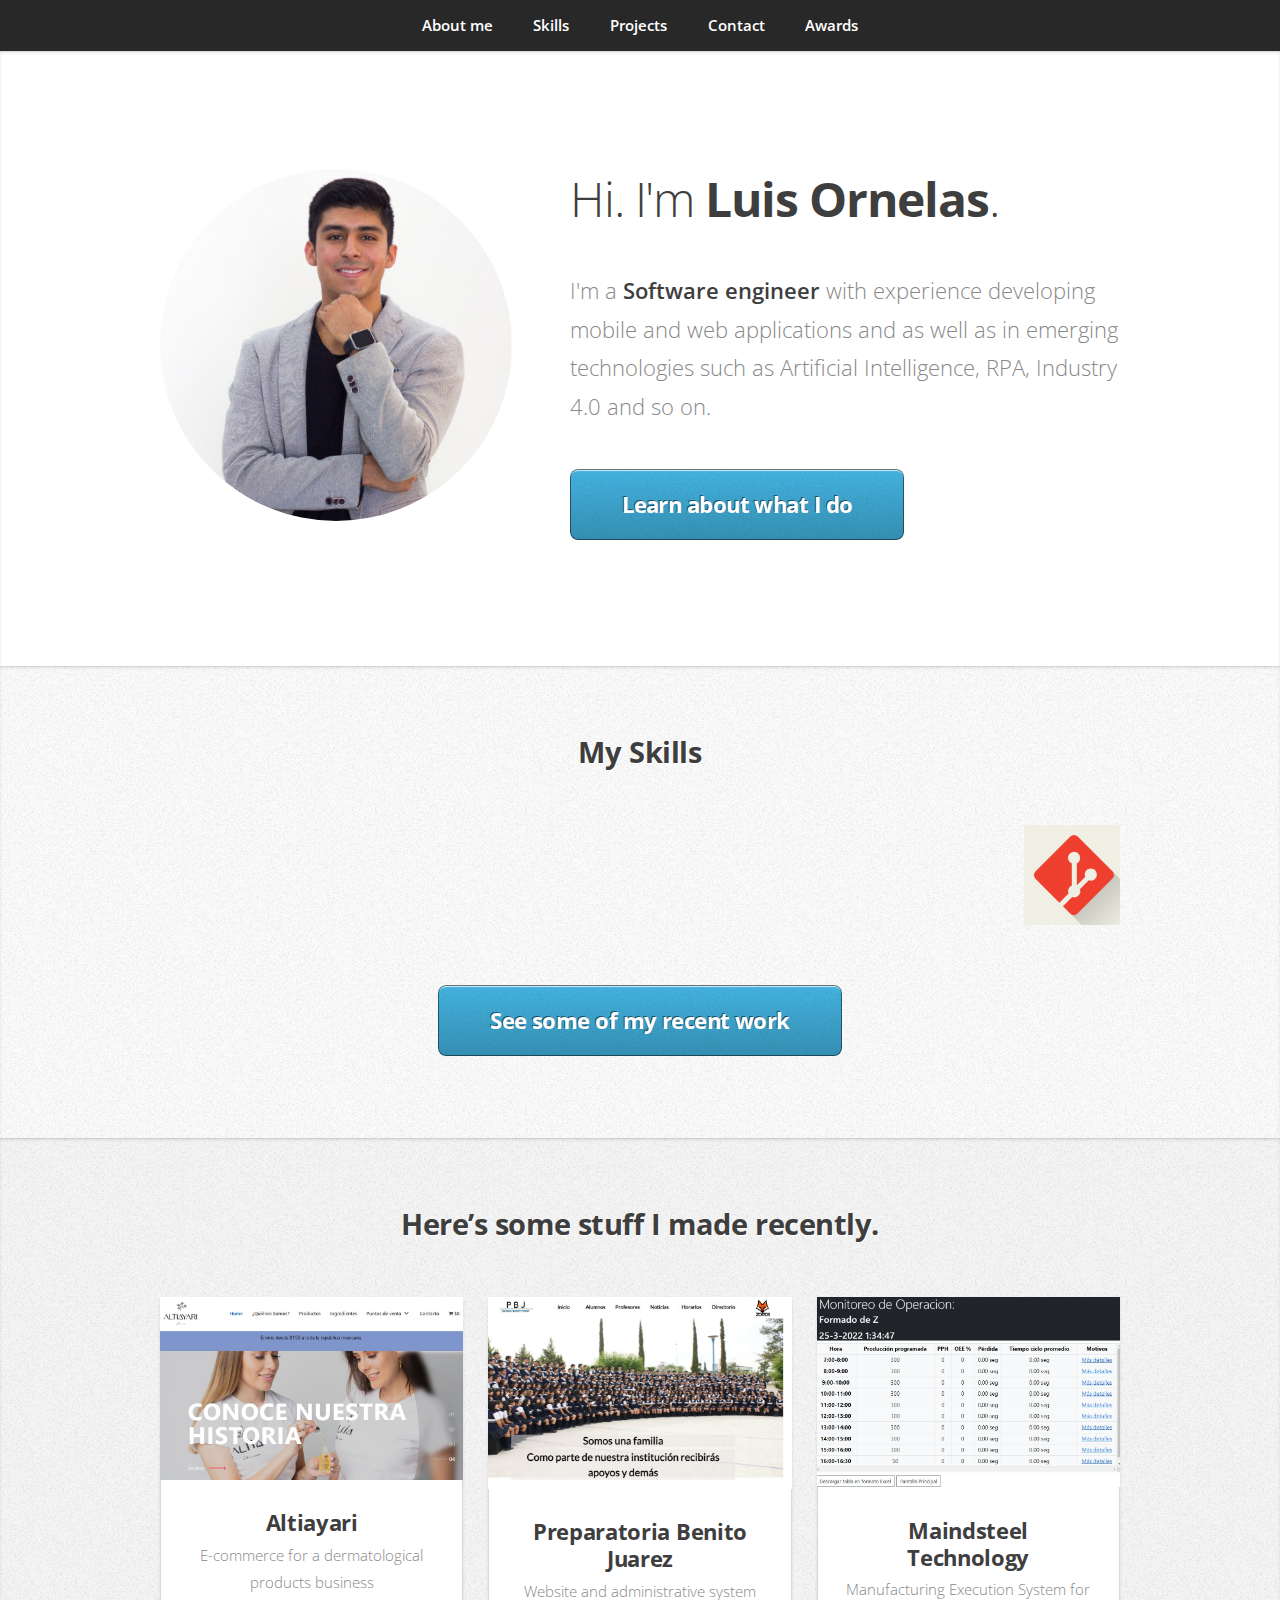
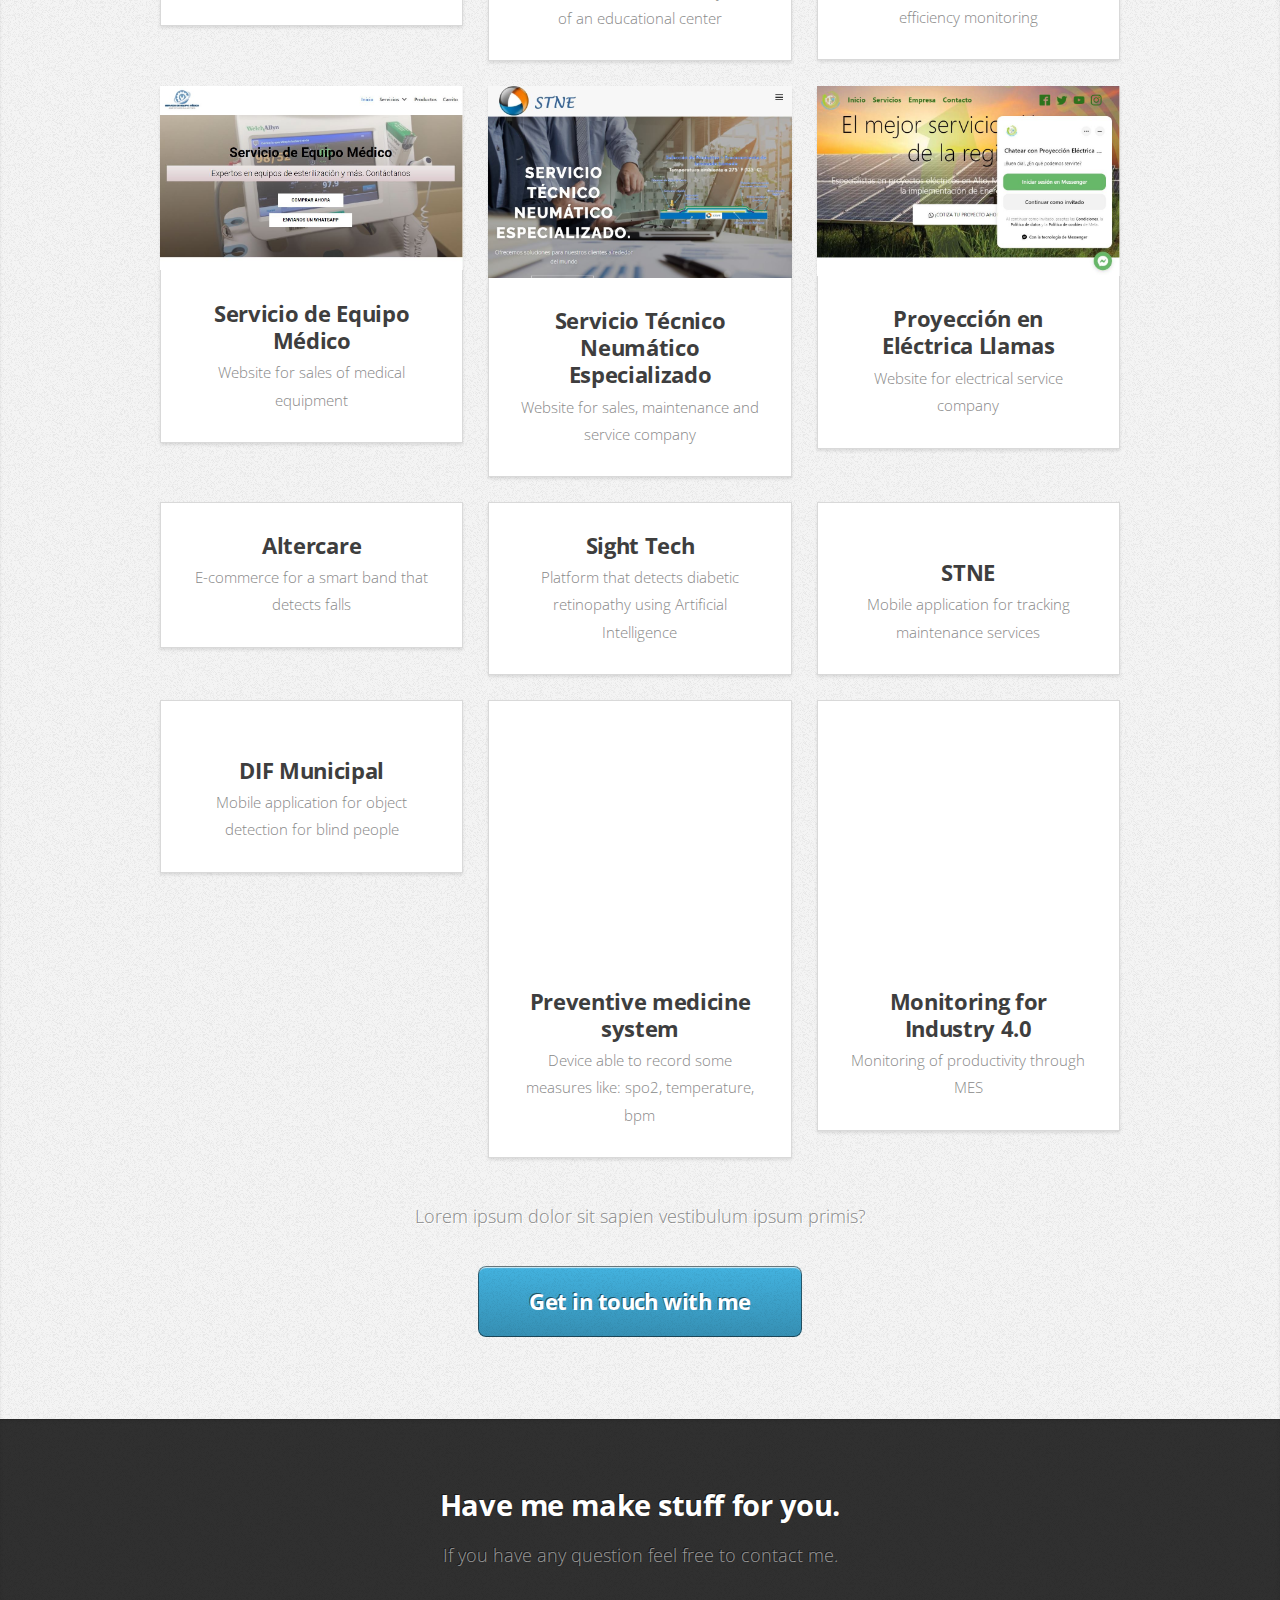
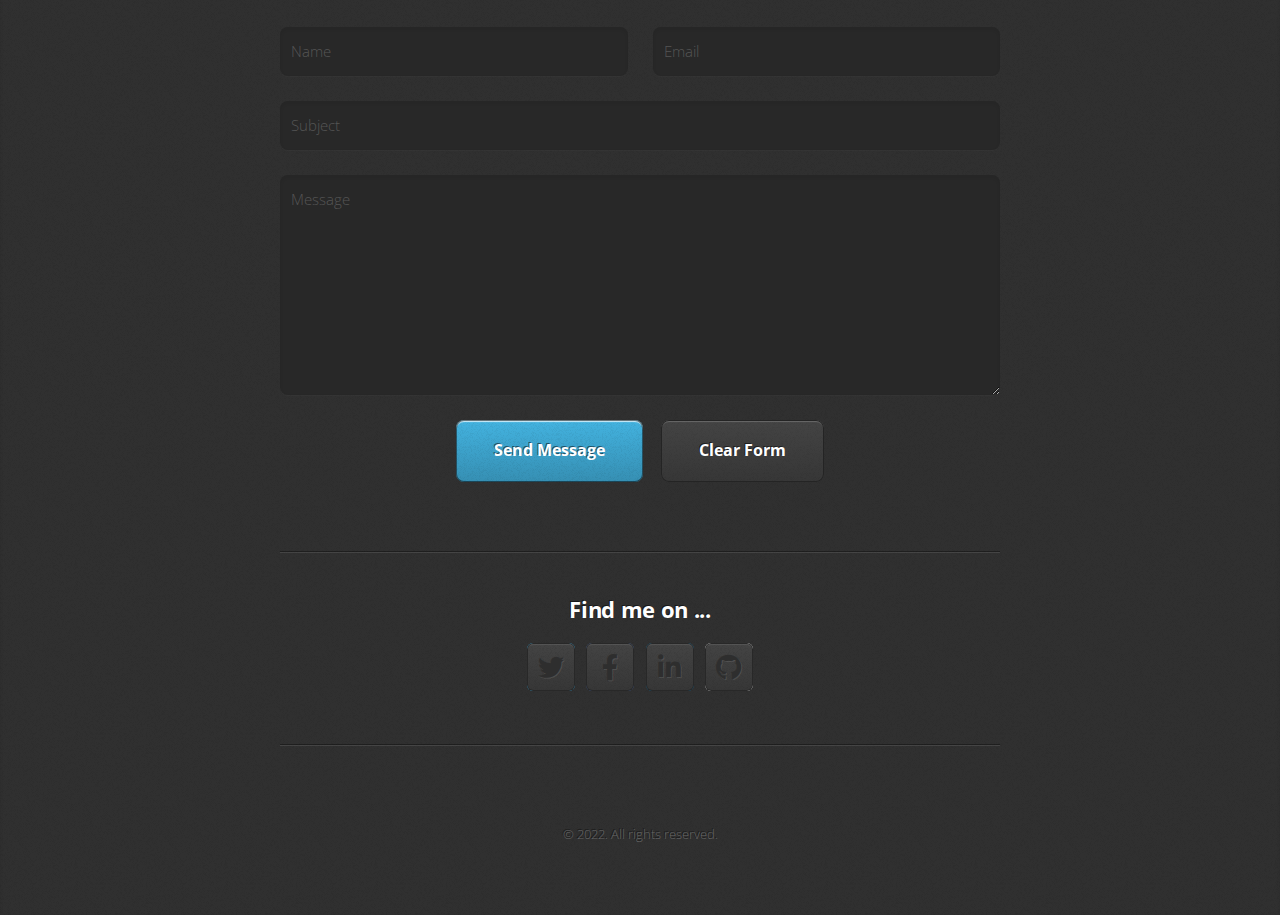
==== index.html @ 75ff056e "Initial commit" ====
<!DOCTYPE HTML>
<!--
	Miniport by HTML5 UP
	html5up.net | @ajlkn
	Free for personal and commercial use under the CCA 3.0 license (html5up.net/license)
-->
<html>
	<head>
		<title>Luis Francisco Ornelas Dev</title>
		<meta charset="utf-8" />
		<meta name="viewport" content="width=device-width, initial-scale=1, user-scalable=no" />
		<link rel="stylesheet" href="assets/css/main.css" />
	</head>
	<body class="is-preload">

		<!-- Nav -->
			<nav id="nav">
				<ul class="container">
					<li><a href="#top">About me</a></li>
					<li><a href="#work">Skills</a></li>
					<li><a href="#portfolio">Projects</a></li>
					<li><a href="#contact">Contact</a></li>
					<li><a href="#logros">Awards</a></li>
				</ul>
			</nav>

		<!-- Home -->
			<article id="top" class="wrapper style1">
				<div class="container">
					<div class="row">
						<div class="col-4 col-5-large col-12-medium">
							<span class="image fit"><img src="images/pic00.jpg" alt="" /></span>
						</div>
						<div class="col-8 col-7-large col-12-medium">
							<header>
								<h1>Hi. I'm <strong>Luis Ornelas</strong>.</h1>
							</header>
							<p>I'm a <strong>Software engineer</strong> with experience developing mobile and web applications and as well as in emerging technologies such as Artificial Intelligence, RPA, Industry 4.0 and so on. </p>
							<a href="#work" class="button large scrolly">Learn about what I do</a>
						</div>
					</div>
				</div>
			</article>

		<!-- Work -->
			<article id="work" class="wrapper style2">
				<div class="container">
					<header>
						<h2>My Skills</h2>
					</header>
					<div class="row aln-center">
						<div class="container-fluid bg-white">
        <marquee  scrolldelay="0" scrollamount="10" direction="left" loop="infinite" onmouseout="this.start()" 
        onmouseover="this.stop()" >
          <a href="#" target="_blank"><img title="" alt="Titulo de la entrada" src="images/git.svg" 
          height ="100px"/></a>
          <a href="#" target="_blank"><img title="" alt=""  src="images/bootstrap.svg" height ="100px"/></a>
          <a href="#" target="_blank"><img title="" alt=""  src="images/css.svg" height ="100px" /></a>  
          <a href="#" target="_blank"><img title="" alt=""  src="images/html.svg" height ="100px" /></a>
          <a href="#" target="_blank"><img title="" alt=""  src="images/jquery.svg" height ="100px" /></a>
          <a href="#" target="_blank"><img title="" alt=""  src="images/js.svg" height ="100px"  /></a>    
          <a href="#" target="_blank"><img title="" alt=""  src="images/node.svg" height ="100px"/></a>    
          <a href="#" target="_blank"><img title="" alt=""  src="images/npm.svg" height ="100px" /></a>  
          <a href="#" target="_blank"><img title="" alt=""  src="images/python-5.svg" height ="100px"  /></a>    
          <a href="#" target="_blank"><img title="" alt=""  src="images/mysql-6.svg" height ="50px" /></a>    
          <a href="#" target="_blank"><img title="" alt=""  src="images/c--4.svg" height ="50px"  /></a> 
          <a href="#" target="_blank"><img title="" alt=""  src="images/c.svg" height ="50px" /></a>   
          <a href="#" target="_blank"><img title="" alt=""  src="images/uipath-3.svg" height ="50px"  /></a> 
          <a href="#" target="_blank"><img title="" alt=""  src="images/flutter.svg" height ="50px"  /></a> 
        </marquee>
      </div>
						<!-- <div class="col-4 col-6-medium col-12-small">
							<section class="box style1">
								<img src="images/node.svg" />
								<h3>Consequat lorem</h3>
								<p>Ornare nulla proin odio consequat sapien vestibulum ipsum primis sed amet consequat lorem dolore.</p>
							</section>
						</div>
						<div class="col-4 col-6-medium col-12-small">
							<section class="box style1">
								<span class="icon solid featured fa-camera-retro"></span>
								<h3>Lorem dolor tempus</h3>
								<p>Ornare nulla proin odio consequat sapien vestibulum ipsum primis sed amet consequat lorem dolore.</p>
							</section>
						</div>
						<div class="col-4 col-6-medium col-12-small">
							<section class="box style1">
								<span class="icon featured fa-thumbs-up"></span>
								<h3>Feugiat posuere</h3>
								<p>Ornare nulla proin odio consequat sapien vestibulum ipsum primis sed amet consequat lorem dolore.</p>
							</section>
						</div> -->
					</div>
					<footer>
						<a href="#portfolio" class="button large scrolly">See some of my recent work</a>
					</footer>
				</div>
			</article>

		<!-- Portfolio -->
			<article id="portfolio" class="wrapper style3">
				<div class="container">
					<header>
						<h2>Here’s some stuff I made recently.</h2>
					</header>
					<div class="row">
						<div class="col-4 col-6-medium col-12-small">
							<article class="box style2">
								<a href="#" class="image featured"><img src="images/pic01.jpg" alt="" /></a>
								<h3><a href="https://altiayariskincare.com/">Altiayari</a></h3>
								<p>E-commerce for a dermatological products business </p>
							</article>
						</div>
						<div class="col-4 col-6-medium col-12-small">
							<article class="box style2">
								<a href="#" class="image featured"><img src="images/pic02.jpg" alt="" /></a>
								<h3><a href="https://benitojuarezags.edu.mx/">Preparatoria Benito Juarez</a></h3>
								<p>Website and administrative system of an educational center</p>
							</article>
						</div>
						<div class="col-4 col-6-medium col-12-small">
							<article class="box style2">
								<a href="#" class="image featured"><img src="images/pic03.jpg" alt="" /></a>
								<h3><a href="https://maindsteel.tech/">Maindsteel Technology</a></h3>
								<p>Manufacturing Execution System for efficiency monitoring</p>
							</article>
						</div>
						<div class="col-4 col-6-medium col-12-small">
							<article class="box style2">
								<a href="#" class="image featured"><img src="images/pic04.jpg" alt="" /></a>
								<h3><a href="https://serviciodeeequipomedico.com.mx/">Servicio de Equipo Médico</a></h3>
								<p>Website for sales of medical equipment</p>
							</article>
						</div>
						<div class="col-4 col-6-medium col-12-small">
							<article class="box style2">
								<a href="#" class="image featured"><img src="images/pic05.jpg" alt="" /></a>
								<h3><a href="https://peliculaparalaminacionenvacio.com.mx/">Servicio Técnico Neumático Especializado</a></h3>
								<p>Website for sales, maintenance and service company</p>
							</article>
						</div>
						<div class="col-4 col-6-medium col-12-small">
							<article class="box style2">
								<a href="#" class="image featured"><img src="images/pic06.jpg" alt="" /></a>
								<h3><a href="https://luisornelas-dev.github.io/electricallamas/">Proyección en Eléctrica Llamas</a></h3>
								<p>Website for electrical service company</p>
							</article>
						</div>
						<div class="col-4 col-6-medium col-12-small">
							<article class="box style2">
								<a href="#" class="image featured"><img src="images/pic07.jpg" alt="" /></a>
								<h3><a href="https://altercare.com.mx//">Altercare</a></h3>
								<p>E-commerce for a smart band that detects falls</p>
							</article>
						</div>
						<div class="col-4 col-6-medium col-12-small">
							<article class="box style2">
								<a href="#" class="image featured"><img src="images/pic08.jpg" alt="" /></a>
								<h3><a href="#">Sight Tech</a></h3>
								<p>Platform that detects diabetic retinopathy using Artificial Intelligence</p>
							</article>
						</div>
						<div class="col-4 col-6-medium col-12-small">
							<article class="box style2">
								<img src="images/pic09.jpg" alt="" /></a>
								<h3><a href="#">STNE</a></h3>
								<p>Mobile application for tracking maintenance services </p>
							</article>
						</div>
						<div class="col-4 col-6-medium col-12-small">
							<article class="box style2">
								<img src="images/pic10.jpg" alt="" /></a>
								<h3><a href="#">DIF Municipal</a></h3>
								<p>Mobile application for object detection for blind people </p>
							</article>
						</div>
						<div class="col-4 col-6-medium col-12-small">
							<article class="box style2">
								<video src="images/KioskoMedico.mp4" autoplay muted loop width="250" height="250"></video>
								<h3><a href="#">Preventive medicine system</a></h3>
								<p>Device able to record some measures like: spo2, temperature, bpm </p>
							</article>
						</div>
						<div class="col-4 col-6-medium col-12-small">
							<article class="box style2">
								<video src="images/mes.mp4" autoplay muted loop width="250" height="250"></video>
								<h3><a href="#">Monitoring for Industry 4.0</a></h3>
								<p>Monitoring of productivity through MES</p>
							</article>
						</div>
					</div>
					<footer>
						<p>Lorem ipsum dolor sit sapien vestibulum ipsum primis?</p>
						<a href="#contact" class="button large scrolly">Get in touch with me</a>
					</footer>
				</div>
			</article>

		<!-- Contact -->
			<article id="contact" class="wrapper style4">
				<div class="container medium">
					<header>
						<h2>Have me make stuff for you.</h2>
						<p>If you have any question feel free to contact me.</p>
					</header>
					<div class="row">
						<div class="col-12">
							<form method="post" action="#">
								<div class="row">
									<div class="col-6 col-12-small">
										<input type="text" name="name" id="name" placeholder="Name" />
									</div>
									<div class="col-6 col-12-small">
										<input type="text" name="email" id="email" placeholder="Email" />
									</div>
									<div class="col-12">
										<input type="text" name="subject" id="subject" placeholder="Subject" />
									</div>
									<div class="col-12">
										<textarea name="message" id="message" placeholder="Message"></textarea>
									</div>
									<div class="col-12">
										<ul class="actions">
											<li><input type="submit" value="Send Message" /></li>
											<li><input type="reset" value="Clear Form" class="alt" /></li>
										</ul>
									</div>
								</div>
							</form>
						</div>
						<div class="col-12">
							<hr />
							<h3>Find me on ...</h3>
							<ul class="social">
								<li><a href="https://twitter.com/franciscornelas" class="icon brands fa-twitter"><span class="label">Twitter</span></a></li>
								<li><a href="https://www.facebook.com/luisfrancisco.ornelasrios" class="icon brands fa-facebook-f"><span class="label">Facebook</span></a></li>
								<li><a href="https://www.linkedin.com/in/luisfrancisco-ornelasrios/" class="icon brands fa-linkedin-in"><span class="label">LinkedIn</span></a></li>
								<li><a href="https://github.com/LuisOrnelas-dev" class="icon brands fa-github"><span class="label">Github</span></a></li>
								<!--
								<li><a href="#" class="icon solid fa-rss"><span>RSS</span></a></li>
								<li><a href="#" class="icon brands fa-instagram"><span>Instagram</span></a></li>
								<li><a href="#" class="icon brands fa-foursquare"><span>Foursquare</span></a></li>
								<li><a href="#" class="icon brands fa-skype"><span>Skype</span></a></li>
								<li><a href="#" class="icon brands fa-soundcloud"><span>Soundcloud</span></a></li>
								<li><a href="#" class="icon brands fa-youtube"><span>YouTube</span></a></li>
								<li><a href="#" class="icon brands fa-blogger"><span>Blogger</span></a></li>
								<li><a href="#" class="icon brands fa-flickr"><span>Flickr</span></a></li>
								<li><a href="#" class="icon brands fa-vimeo"><span>Vimeo</span></a></li>
								-->
							</ul>
							<hr />
						</div>
					</div>
					<footer>
						<ul id="copyright">
							<li>&copy; 2022. All rights reserved.</li><!-- <li>Design: <a href="http://html5up.net">HTML5 UP</a></li> -->
						</ul>
					</footer>
				</div>
			</article>

		<!-- Scripts -->
			<script src="assets/js/jquery.min.js"></script>
			<script src="assets/js/jquery.scrolly.min.js"></script>
			<script src="assets/js/browser.min.js"></script>
			<script src="assets/js/breakpoints.min.js"></script>
			<script src="assets/js/util.js"></script>
			<script src="assets/js/main.js"></script>

	</body>
</html>
---- assets/css/main.css ----
@import url("https://fonts.googleapis.com/css?family=Open+Sans:300,300italic,600,600italic,700");
@import url("fontawesome-all.min.css");

/*
	Miniport by HTML5 UP
	html5up.net | @ajlkn
	Free for personal and commercial use under the CCA 3.0 license (html5up.net/license)
*/

html, body, div, span, applet, object,
iframe, h1, h2, h3, h4, h5, h6, p, blockquote,
pre, a, abbr, acronym, address, big, cite,
code, del, dfn, em, img, ins, kbd, q, s, samp,
small, strike, strong, sub, sup, tt, var, b,
u, i, center, dl, dt, dd, ol, ul, li, fieldset,
form, label, legend, table, caption, tbody,
tfoot, thead, tr, th, td, article, aside,
canvas, details, embed, figure, figcaption,
footer, header, hgroup, menu, nav, output, ruby,
section, summary, time, mark, audio, video {
	margin: 0;
	padding: 0;
	border: 0;
	font-size: 100%;
	font: inherit;
	vertical-align: baseline;}

article, aside, details, figcaption, figure,
footer, header, hgroup, menu, nav, section {
	display: block;}

body {
	line-height: 1;
}

ol, ul {
	list-style: none;
}

blockquote, q {
	quotes: none;
}

	blockquote:before, blockquote:after, q:before, q:after {
		content: '';
		content: none;
	}

table {
	border-collapse: collapse;
	border-spacing: 0;
}

body {
	-webkit-text-size-adjust: none;
}

mark {
	background-color: transparent;
	color: inherit;
}

input::-moz-focus-inner {
	border: 0;
	padding: 0;
}

input, select, textarea {
	-moz-appearance: none;
	-webkit-appearance: none;
	-ms-appearance: none;
	appearance: none;
}

/* Basic */

	html {
		box-sizing: border-box;
	}

	*, *:before, *:after {
		box-sizing: inherit;
	}

	body {
		padding-top: 3.5em;
	}

		body.is-preload *, body.is-preload *:before, body.is-preload *:after {
			-moz-animation: none !important;
			-webkit-animation: none !important;
			-ms-animation: none !important;
			animation: none !important;
			-moz-transition: none !important;
			-webkit-transition: none !important;
			-ms-transition: none !important;
			transition: none !important;
		}

	body, input, textarea, select {
		font-family: 'Open Sans', sans-serif;
		line-height: 1.85em;
		color: #888;
		font-weight: 300;
		font-size: 13pt;
	}

	a {
		-moz-transition: color .2s ease-in-out;
		-webkit-transition: color .2s ease-in-out;
		-ms-transition: color .2s ease-in-out;
		transition: color .2s ease-in-out;
		color: #43B3E0;
		text-decoration: underline;
	}

		a:hover {
			color: #43bff0 !important;
		}

		a img {
			border: 0;
		}

	b, strong {
		font-weight: 600;
		color: #3e3e3e;
	}

	i, em {
		font-style: italic;
	}

	sub {
		position: relative;
		top: 0.5em;
		font-size: 0.8em;
	}

	sup {
		position: relative;
		top: -0.5em;
		font-size: 0.8em;
	}

	blockquote {
		border-left: solid 0.75em #eee;
		padding: 1em 0 1em 1.5em;
		font-style: italic;
	}

	h1, h2, h3, h4, h5, h6 {
		color: #3e3e3e;
		margin: 0 0 0.75em 0;
	}

	h1 a, h2 a, h3 a, h4 a, h5 a, h6 a {
		text-decoration: none;
		color: inherit;
	}

	h2, h3, h4, h5, h6 {
		font-weight: 700;
	}

	h1 {
		font-size: 3.25em;
		letter-spacing: -0.025em;
		font-weight: 300;
	}

		h1 strong {
			font-weight: 700;
		}

	h2 {
		font-size: 2em;
		letter-spacing: -0.015em;
	}

	h3 {
		font-size: 1.5em;
		letter-spacing: -0.015em;
	}

	em, i {
		font-style: italic;
	}

	br.clear {
		clear: both;
	}

	hr {
		border: 0;
		border-top: solid 1px #444;
		border-top-color: rgba(0, 0, 0, 0.35);
		box-shadow: 0px 1px 0px 0px rgba(255, 255, 255, 0.1);
		height: 1px;
		margin: 3em 0;
	}

	p, ul, ol, dl, table {
		margin-bottom: 2em;
	}

	header {
		margin: 0 0 3em 0;
	}

		header > p {
			font-size: 1.25em;
			margin: 0;
		}

	footer {
		margin: 3em 0 0 0;
	}

		footer > p {
			font-size: 1.25em;
		}

/* Container */

	.container {
		margin: 0 auto;
		max-width: calc(100% - 50px);
		width: 1200px;
	}

		.container.medium {
			width: 900px;
		}

		@media screen and (max-width: 1680px) {

			.container {
				width: 1200px;
			}

				.container.medium {
					width: 900px;
				}

		}

		@media screen and (max-width: 1280px) {

			.container {
				width: 960px;
			}

				.container.medium {
					width: 720px;
				}

		}

		@media screen and (max-width: 980px) {

			.container {
				width: 100%;
			}

				.container.medium {
					width: 75%;
				}

		}

		@media screen and (max-width: 736px) {

			.container {
				width: 100%;
				max-width: calc(100% - 30px);
			}

				.container.medium {
					width: 100%;
				}

		}

/* Row */

	.row {
		display: flex;
		flex-wrap: wrap;
		box-sizing: border-box;
		align-items: stretch;
	}

		.row > * {
			box-sizing: border-box;
		}

		.row.gtr-uniform > * > :last-child {
			margin-bottom: 0;
		}

		.row.aln-left {
			justify-content: flex-start;
		}

		.row.aln-center {
			justify-content: center;
		}

		.row.aln-right {
			justify-content: flex-end;
		}

		.row.aln-top {
			align-items: flex-start;
		}

		.row.aln-middle {
			align-items: center;
		}

		.row.aln-bottom {
			align-items: flex-end;
		}

		.row > .imp {
			order: -1;
		}

		.row > .col-1 {
			width: 8.33333%;
		}

		.row > .off-1 {
			margin-left: 8.33333%;
		}

		.row > .col-2 {
			width: 16.66667%;
		}

		.row > .off-2 {
			margin-left: 16.66667%;
		}

		.row > .col-3 {
			width: 25%;
		}

		.row > .off-3 {
			margin-left: 25%;
		}

		.row > .col-4 {
			width: 33.33333%;
		}

		.row > .off-4 {
			margin-left: 33.33333%;
		}

		.row > .col-5 {
			width: 41.66667%;
		}

		.row > .off-5 {
			margin-left: 41.66667%;
		}

		.row > .col-6 {
			width: 50%;
		}

		.row > .off-6 {
			margin-left: 50%;
		}

		.row > .col-7 {
			width: 58.33333%;
		}

		.row > .off-7 {
			margin-left: 58.33333%;
		}

		.row > .col-8 {
			width: 66.66667%;
		}

		.row > .off-8 {
			margin-left: 66.66667%;
		}

		.row > .col-9 {
			width: 75%;
		}

		.row > .off-9 {
			margin-left: 75%;
		}

		.row > .col-10 {
			width: 83.33333%;
		}

		.row > .off-10 {
			margin-left: 83.33333%;
		}

		.row > .col-11 {
			width: 91.66667%;
		}

		.row > .off-11 {
			margin-left: 91.66667%;
		}

		.row > .col-12 {
			width: 100%;
		}

		.row > .off-12 {
			margin-left: 100%;
		}

		.row.gtr-0 {
			margin-top: 0px;
			margin-left: 0px;
		}

			.row.gtr-0 > * {
				padding: 0px 0 0 0px;
			}

			.row.gtr-0.gtr-uniform {
				margin-top: 0px;
			}

				.row.gtr-0.gtr-uniform > * {
					padding-top: 0px;
				}

		.row.gtr-25 {
			margin-top: -6.25px;
			margin-left: -6.25px;
		}

			.row.gtr-25 > * {
				padding: 6.25px 0 0 6.25px;
			}

			.row.gtr-25.gtr-uniform {
				margin-top: -6.25px;
			}

				.row.gtr-25.gtr-uniform > * {
					padding-top: 6.25px;
				}

		.row.gtr-50 {
			margin-top: -12.5px;
			margin-left: -12.5px;
		}

			.row.gtr-50 > * {
				padding: 12.5px 0 0 12.5px;
			}

			.row.gtr-50.gtr-uniform {
				margin-top: -12.5px;
			}

				.row.gtr-50.gtr-uniform > * {
					padding-top: 12.5px;
				}

		.row {
			margin-top: -25px;
			margin-left: -25px;
		}

			.row > * {
				padding: 25px 0 0 25px;
			}

			.row.gtr-uniform {
				margin-top: -25px;
			}

				.row.gtr-uniform > * {
					padding-top: 25px;
				}

		.row.gtr-150 {
			margin-top: -37.5px;
			margin-left: -37.5px;
		}

			.row.gtr-150 > * {
				padding: 37.5px 0 0 37.5px;
			}

			.row.gtr-150.gtr-uniform {
				margin-top: -37.5px;
			}

				.row.gtr-150.gtr-uniform > * {
					padding-top: 37.5px;
				}

		.row.gtr-200 {
			margin-top: -50px;
			margin-left: -50px;
		}

			.row.gtr-200 > * {
				padding: 50px 0 0 50px;
			}

			.row.gtr-200.gtr-uniform {
				margin-top: -50px;
			}

				.row.gtr-200.gtr-uniform > * {
					padding-top: 50px;
				}

		@media screen and (max-width: 1680px) {

			.row {
				display: flex;
				flex-wrap: wrap;
				box-sizing: border-box;
				align-items: stretch;
			}

				.row > * {
					box-sizing: border-box;
				}

				.row.gtr-uniform > * > :last-child {
					margin-bottom: 0;
				}

				.row.aln-left {
					justify-content: flex-start;
				}

				.row.aln-center {
					justify-content: center;
				}

				.row.aln-right {
					justify-content: flex-end;
				}

				.row.aln-top {
					align-items: flex-start;
				}

				.row.aln-middle {
					align-items: center;
				}

				.row.aln-bottom {
					align-items: flex-end;
				}

				.row > .imp-xlarge {
					order: -1;
				}

				.row > .col-1-xlarge {
					width: 8.33333%;
				}

				.row > .off-1-xlarge {
					margin-left: 8.33333%;
				}

				.row > .col-2-xlarge {
					width: 16.66667%;
				}

				.row > .off-2-xlarge {
					margin-left: 16.66667%;
				}

				.row > .col-3-xlarge {
					width: 25%;
				}

				.row > .off-3-xlarge {
					margin-left: 25%;
				}

				.row > .col-4-xlarge {
					width: 33.33333%;
				}

				.row > .off-4-xlarge {
					margin-left: 33.33333%;
				}

				.row > .col-5-xlarge {
					width: 41.66667%;
				}

				.row > .off-5-xlarge {
					margin-left: 41.66667%;
				}

				.row > .col-6-xlarge {
					width: 50%;
				}

				.row > .off-6-xlarge {
					margin-left: 50%;
				}

				.row > .col-7-xlarge {
					width: 58.33333%;
				}

				.row > .off-7-xlarge {
					margin-left: 58.33333%;
				}

				.row > .col-8-xlarge {
					width: 66.66667%;
				}

				.row > .off-8-xlarge {
					margin-left: 66.66667%;
				}

				.row > .col-9-xlarge {
					width: 75%;
				}

				.row > .off-9-xlarge {
					margin-left: 75%;
				}

				.row > .col-10-xlarge {
					width: 83.33333%;
				}

				.row > .off-10-xlarge {
					margin-left: 83.33333%;
				}

				.row > .col-11-xlarge {
					width: 91.66667%;
				}

				.row > .off-11-xlarge {
					margin-left: 91.66667%;
				}

				.row > .col-12-xlarge {
					width: 100%;
				}

				.row > .off-12-xlarge {
					margin-left: 100%;
				}

				.row.gtr-0 {
					margin-top: 0px;
					margin-left: 0px;
				}

					.row.gtr-0 > * {
						padding: 0px 0 0 0px;
					}

					.row.gtr-0.gtr-uniform {
						margin-top: 0px;
					}

						.row.gtr-0.gtr-uniform > * {
							padding-top: 0px;
						}

				.row.gtr-25 {
					margin-top: -6.25px;
					margin-left: -6.25px;
				}

					.row.gtr-25 > * {
						padding: 6.25px 0 0 6.25px;
					}

					.row.gtr-25.gtr-uniform {
						margin-top: -6.25px;
					}

						.row.gtr-25.gtr-uniform > * {
							padding-top: 6.25px;
						}

				.row.gtr-50 {
					margin-top: -12.5px;
					margin-left: -12.5px;
				}

					.row.gtr-50 > * {
						padding: 12.5px 0 0 12.5px;
					}

					.row.gtr-50.gtr-uniform {
						margin-top: -12.5px;
					}

						.row.gtr-50.gtr-uniform > * {
							padding-top: 12.5px;
						}

				.row {
					margin-top: -25px;
					margin-left: -25px;
				}

					.row > * {
						padding: 25px 0 0 25px;
					}

					.row.gtr-uniform {
						margin-top: -25px;
					}

						.row.gtr-uniform > * {
							padding-top: 25px;
						}

				.row.gtr-150 {
					margin-top: -37.5px;
					margin-left: -37.5px;
				}

					.row.gtr-150 > * {
						padding: 37.5px 0 0 37.5px;
					}

					.row.gtr-150.gtr-uniform {
						margin-top: -37.5px;
					}

						.row.gtr-150.gtr-uniform > * {
							padding-top: 37.5px;
						}

				.row.gtr-200 {
					margin-top: -50px;
					margin-left: -50px;
				}

					.row.gtr-200 > * {
						padding: 50px 0 0 50px;
					}

					.row.gtr-200.gtr-uniform {
						margin-top: -50px;
					}

						.row.gtr-200.gtr-uniform > * {
							padding-top: 50px;
						}

		}

		@media screen and (max-width: 1280px) {

			.row {
				display: flex;
				flex-wrap: wrap;
				box-sizing: border-box;
				align-items: stretch;
			}

				.row > * {
					box-sizing: border-box;
				}

				.row.gtr-uniform > * > :last-child {
					margin-bottom: 0;
				}

				.row.aln-left {
					justify-content: flex-start;
				}

				.row.aln-center {
					justify-content: center;
				}

				.row.aln-right {
					justify-content: flex-end;
				}

				.row.aln-top {
					align-items: flex-start;
				}

				.row.aln-middle {
					align-items: center;
				}

				.row.aln-bottom {
					align-items: flex-end;
				}

				.row > .imp-large {
					order: -1;
				}

				.row > .col-1-large {
					width: 8.33333%;
				}

				.row > .off-1-large {
					margin-left: 8.33333%;
				}

				.row > .col-2-large {
					width: 16.66667%;
				}

				.row > .off-2-large {
					margin-left: 16.66667%;
				}

				.row > .col-3-large {
					width: 25%;
				}

				.row > .off-3-large {
					margin-left: 25%;
				}

				.row > .col-4-large {
					width: 33.33333%;
				}

				.row > .off-4-large {
					margin-left: 33.33333%;
				}

				.row > .col-5-large {
					width: 41.66667%;
				}

				.row > .off-5-large {
					margin-left: 41.66667%;
				}

				.row > .col-6-large {
					width: 50%;
				}

				.row > .off-6-large {
					margin-left: 50%;
				}

				.row > .col-7-large {
					width: 58.33333%;
				}

				.row > .off-7-large {
					margin-left: 58.33333%;
				}

				.row > .col-8-large {
					width: 66.66667%;
				}

				.row > .off-8-large {
					margin-left: 66.66667%;
				}

				.row > .col-9-large {
					width: 75%;
				}

				.row > .off-9-large {
					margin-left: 75%;
				}

				.row > .col-10-large {
					width: 83.33333%;
				}

				.row > .off-10-large {
					margin-left: 83.33333%;
				}

				.row > .col-11-large {
					width: 91.66667%;
				}

				.row > .off-11-large {
					margin-left: 91.66667%;
				}

				.row > .col-12-large {
					width: 100%;
				}

				.row > .off-12-large {
					margin-left: 100%;
				}

				.row.gtr-0 {
					margin-top: 0px;
					margin-left: 0px;
				}

					.row.gtr-0 > * {
						padding: 0px 0 0 0px;
					}

					.row.gtr-0.gtr-uniform {
						margin-top: 0px;
					}

						.row.gtr-0.gtr-uniform > * {
							padding-top: 0px;
						}

				.row.gtr-25 {
					margin-top: -6.25px;
					margin-left: -6.25px;
				}

					.row.gtr-25 > * {
						padding: 6.25px 0 0 6.25px;
					}

					.row.gtr-25.gtr-uniform {
						margin-top: -6.25px;
					}

						.row.gtr-25.gtr-uniform > * {
							padding-top: 6.25px;
						}

				.row.gtr-50 {
					margin-top: -12.5px;
					margin-left: -12.5px;
				}

					.row.gtr-50 > * {
						padding: 12.5px 0 0 12.5px;
					}

					.row.gtr-50.gtr-uniform {
						margin-top: -12.5px;
					}

						.row.gtr-50.gtr-uniform > * {
							padding-top: 12.5px;
						}

				.row {
					margin-top: -25px;
					margin-left: -25px;
				}

					.row > * {
						padding: 25px 0 0 25px;
					}

					.row.gtr-uniform {
						margin-top: -25px;
					}

						.row.gtr-uniform > * {
							padding-top: 25px;
						}

				.row.gtr-150 {
					margin-top: -37.5px;
					margin-left: -37.5px;
				}

					.row.gtr-150 > * {
						padding: 37.5px 0 0 37.5px;
					}

					.row.gtr-150.gtr-uniform {
						margin-top: -37.5px;
					}

						.row.gtr-150.gtr-uniform > * {
							padding-top: 37.5px;
						}

				.row.gtr-200 {
					margin-top: -50px;
					margin-left: -50px;
				}

					.row.gtr-200 > * {
						padding: 50px 0 0 50px;
					}

					.row.gtr-200.gtr-uniform {
						margin-top: -50px;
					}

						.row.gtr-200.gtr-uniform > * {
							padding-top: 50px;
						}

		}

		@media screen and (max-width: 980px) {

			.row {
				display: flex;
				flex-wrap: wrap;
				box-sizing: border-box;
				align-items: stretch;
			}

				.row > * {
					box-sizing: border-box;
				}

				.row.gtr-uniform > * > :last-child {
					margin-bottom: 0;
				}

				.row.aln-left {
					justify-content: flex-start;
				}

				.row.aln-center {
					justify-content: center;
				}

				.row.aln-right {
					justify-content: flex-end;
				}

				.row.aln-top {
					align-items: flex-start;
				}

				.row.aln-middle {
					align-items: center;
				}

				.row.aln-bottom {
					align-items: flex-end;
				}

				.row > .imp-medium {
					order: -1;
				}

				.row > .col-1-medium {
					width: 8.33333%;
				}

				.row > .off-1-medium {
					margin-left: 8.33333%;
				}

				.row > .col-2-medium {
					width: 16.66667%;
				}

				.row > .off-2-medium {
					margin-left: 16.66667%;
				}

				.row > .col-3-medium {
					width: 25%;
				}

				.row > .off-3-medium {
					margin-left: 25%;
				}

				.row > .col-4-medium {
					width: 33.33333%;
				}

				.row > .off-4-medium {
					margin-left: 33.33333%;
				}

				.row > .col-5-medium {
					width: 41.66667%;
				}

				.row > .off-5-medium {
					margin-left: 41.66667%;
				}

				.row > .col-6-medium {
					width: 50%;
				}

				.row > .off-6-medium {
					margin-left: 50%;
				}

				.row > .col-7-medium {
					width: 58.33333%;
				}

				.row > .off-7-medium {
					margin-left: 58.33333%;
				}

				.row > .col-8-medium {
					width: 66.66667%;
				}

				.row > .off-8-medium {
					margin-left: 66.66667%;
				}

				.row > .col-9-medium {
					width: 75%;
				}

				.row > .off-9-medium {
					margin-left: 75%;
				}

				.row > .col-10-medium {
					width: 83.33333%;
				}

				.row > .off-10-medium {
					margin-left: 83.33333%;
				}

				.row > .col-11-medium {
					width: 91.66667%;
				}

				.row > .off-11-medium {
					margin-left: 91.66667%;
				}

				.row > .col-12-medium {
					width: 100%;
				}

				.row > .off-12-medium {
					margin-left: 100%;
				}

				.row.gtr-0 {
					margin-top: 0px;
					margin-left: 0px;
				}

					.row.gtr-0 > * {
						padding: 0px 0 0 0px;
					}

					.row.gtr-0.gtr-uniform {
						margin-top: 0px;
					}

						.row.gtr-0.gtr-uniform > * {
							padding-top: 0px;
						}

				.row.gtr-25 {
					margin-top: -6.25px;
					margin-left: -6.25px;
				}

					.row.gtr-25 > * {
						padding: 6.25px 0 0 6.25px;
					}

					.row.gtr-25.gtr-uniform {
						margin-top: -6.25px;
					}

						.row.gtr-25.gtr-uniform > * {
							padding-top: 6.25px;
						}

				.row.gtr-50 {
					margin-top: -12.5px;
					margin-left: -12.5px;
				}

					.row.gtr-50 > * {
						padding: 12.5px 0 0 12.5px;
					}

					.row.gtr-50.gtr-uniform {
						margin-top: -12.5px;
					}

						.row.gtr-50.gtr-uniform > * {
							padding-top: 12.5px;
						}

				.row {
					margin-top: -25px;
					margin-left: -25px;
				}

					.row > * {
						padding: 25px 0 0 25px;
					}

					.row.gtr-uniform {
						margin-top: -25px;
					}

						.row.gtr-uniform > * {
							padding-top: 25px;
						}

				.row.gtr-150 {
					margin-top: -37.5px;
					margin-left: -37.5px;
				}

					.row.gtr-150 > * {
						padding: 37.5px 0 0 37.5px;
					}

					.row.gtr-150.gtr-uniform {
						margin-top: -37.5px;
					}

						.row.gtr-150.gtr-uniform > * {
							padding-top: 37.5px;
						}

				.row.gtr-200 {
					margin-top: -50px;
					margin-left: -50px;
				}

					.row.gtr-200 > * {
						padding: 50px 0 0 50px;
					}

					.row.gtr-200.gtr-uniform {
						margin-top: -50px;
					}

						.row.gtr-200.gtr-uniform > * {
							padding-top: 50px;
						}

		}

		@media screen and (max-width: 736px) {

			.row {
				display: flex;
				flex-wrap: wrap;
				box-sizing: border-box;
				align-items: stretch;
			}

				.row > * {
					box-sizing: border-box;
				}

				.row.gtr-uniform > * > :last-child {
					margin-bottom: 0;
				}

				.row.aln-left {
					justify-content: flex-start;
				}

				.row.aln-center {
					justify-content: center;
				}

				.row.aln-right {
					justify-content: flex-end;
				}

				.row.aln-top {
					align-items: flex-start;
				}

				.row.aln-middle {
					align-items: center;
				}

				.row.aln-bottom {
					align-items: flex-end;
				}

				.row > .imp-small {
					order: -1;
				}

				.row > .col-1-small {
					width: 8.33333%;
				}

				.row > .off-1-small {
					margin-left: 8.33333%;
				}

				.row > .col-2-small {
					width: 16.66667%;
				}

				.row > .off-2-small {
					margin-left: 16.66667%;
				}

				.row > .col-3-small {
					width: 25%;
				}

				.row > .off-3-small {
					margin-left: 25%;
				}

				.row > .col-4-small {
					width: 33.33333%;
				}

				.row > .off-4-small {
					margin-left: 33.33333%;
				}

				.row > .col-5-small {
					width: 41.66667%;
				}

				.row > .off-5-small {
					margin-left: 41.66667%;
				}

				.row > .col-6-small {
					width: 50%;
				}

				.row > .off-6-small {
					margin-left: 50%;
				}

				.row > .col-7-small {
					width: 58.33333%;
				}

				.row > .off-7-small {
					margin-left: 58.33333%;
				}

				.row > .col-8-small {
					width: 66.66667%;
				}

				.row > .off-8-small {
					margin-left: 66.66667%;
				}

				.row > .col-9-small {
					width: 75%;
				}

				.row > .off-9-small {
					margin-left: 75%;
				}

				.row > .col-10-small {
					width: 83.33333%;
				}

				.row > .off-10-small {
					margin-left: 83.33333%;
				}

				.row > .col-11-small {
					width: 91.66667%;
				}

				.row > .off-11-small {
					margin-left: 91.66667%;
				}

				.row > .col-12-small {
					width: 100%;
				}

				.row > .off-12-small {
					margin-left: 100%;
				}

				.row.gtr-0 {
					margin-top: 0px;
					margin-left: 0px;
				}

					.row.gtr-0 > * {
						padding: 0px 0 0 0px;
					}

					.row.gtr-0.gtr-uniform {
						margin-top: 0px;
					}

						.row.gtr-0.gtr-uniform > * {
							padding-top: 0px;
						}

				.row.gtr-25 {
					margin-top: -3.75px;
					margin-left: -3.75px;
				}

					.row.gtr-25 > * {
						padding: 3.75px 0 0 3.75px;
					}

					.row.gtr-25.gtr-uniform {
						margin-top: -3.75px;
					}

						.row.gtr-25.gtr-uniform > * {
							padding-top: 3.75px;
						}

				.row.gtr-50 {
					margin-top: -7.5px;
					margin-left: -7.5px;
				}

					.row.gtr-50 > * {
						padding: 7.5px 0 0 7.5px;
					}

					.row.gtr-50.gtr-uniform {
						margin-top: -7.5px;
					}

						.row.gtr-50.gtr-uniform > * {
							padding-top: 7.5px;
						}

				.row {
					margin-top: -15px;
					margin-left: -15px;
				}

					.row > * {
						padding: 15px 0 0 15px;
					}

					.row.gtr-uniform {
						margin-top: -15px;
					}

						.row.gtr-uniform > * {
							padding-top: 15px;
						}

				.row.gtr-150 {
					margin-top: -22.5px;
					margin-left: -22.5px;
				}

					.row.gtr-150 > * {
						padding: 22.5px 0 0 22.5px;
					}

					.row.gtr-150.gtr-uniform {
						margin-top: -22.5px;
					}

						.row.gtr-150.gtr-uniform > * {
							padding-top: 22.5px;
						}

				.row.gtr-200 {
					margin-top: -30px;
					margin-left: -30px;
				}

					.row.gtr-200 > * {
						padding: 30px 0 0 30px;
					}

					.row.gtr-200.gtr-uniform {
						margin-top: -30px;
					}

						.row.gtr-200.gtr-uniform > * {
							padding-top: 30px;
						}

		}

/* Form */

	form label {
		color: #3e3e3e;
		font-weight: 700;
		display: block;
		margin: 0 0 0.5em 0;
	}

	form input[type=text],
	form input[type=email],
	form input[type=password],
	form select,
	form textarea {
		-moz-transition: background .2s ease-in-out, box-shadow .2s ease-in-out;
		-webkit-transition: background .2s ease-in-out, box-shadow .2s ease-in-out;
		-ms-transition: background .2s ease-in-out, box-shadow .2s ease-in-out;
		transition: background .2s ease-in-out, box-shadow .2s ease-in-out;
		-webkit-appearance: none;
		display: block;
		border: 0;
		padding: 0.75em;
		font-size: 1em;
		border-radius: 8px;
		border: solid 1px #ddd;
		background: #fff;
		color: #bbb;
		box-shadow: inset 0px 2px 3px 1px rgba(0, 0, 0, 0.05), 0px 1px 0px 0px rgba(255, 255, 255, 0.025);
		width: 100%;
	}

		form input[type=text]:focus,
		form input[type=email]:focus,
		form input[type=password]:focus,
		form select:focus,
		form textarea:focus {
			background: #fafafa;
			box-shadow: inset 0px 2px 5px 0px rgba(0, 0, 0, 0.05), 0px 1px 0px 0px rgba(255, 255, 255, 0.025), inset 0px 0px 2px 1px #43bff0;
		}

	form textarea {
		height: 15em;
	}

	form .actions:last-child {
		margin-bottom: 0;
	}

	form ::-webkit-input-placeholder {
		color: #555 !important;
	}

	form :-moz-placeholder {
		color: #555 !important;
	}

	form ::-moz-placeholder {
		color: #555 !important;
	}

	form :-ms-input-placeholder {
		color: #555 !important;
	}

	form ::-moz-focus-inner {
		border: 0;
	}

/* Tables */

	table {
		width: 100%;
	}

		table.default {
			width: 100%;
		}

			table.default tr {
				border-top: solid 1px #eee;
			}

				table.default tr:first-child {
					border-top: 0;
				}

			table.default td {
				padding: 0.5em 1em 0.5em 1em;
			}

			table.default th {
				text-align: left;
				padding: 0.5em 1em 0.5em 1em;
				font-weight: 600;
				margin: 0 0 1em 0;
			}

			table.default thead {
				background: #4f4f4f;
				color: #fff;
			}

/* Section/Article */

	section, article {
		margin-bottom: 3em;
	}

	section > :last-child,
	article > :last-child,
	section:last-child,
	article:last-child {
		margin-bottom: 0;
	}

/* Image */

	.image {
		display: inline-block;
		position: relative;
	}

		.image img {
			display: block;
			width: 100%;
		}

		.image.fit {
			display: block;
			width: 100%;
		}

		.image.featured {
			display: block;
			width: 100%;
			margin: 0 0 2em 0;
		}

		.image.left {
			float: left;
			margin: 0 2em 2em 0;
		}

		.image.centered {
			display: block;
			margin: 0 0 2em 0;
		}

			.image.centered img {
				margin: 0 auto;
				width: auto;
			}

/* Button */

	input[type="button"],
	input[type="submit"],
	input[type="reset"],
	button,
	.button {
		background-image: url("images/bg.png"), -moz-linear-gradient(top, rgba(0, 0, 0, 0), rgba(0, 0, 0, 0.2));
		background-image: url("images/bg.png"), -webkit-linear-gradient(top, rgba(0, 0, 0, 0), rgba(0, 0, 0, 0.2));
		background-image: url("images/bg.png"), -ms-linear-gradient(top, rgba(0, 0, 0, 0), rgba(0, 0, 0, 0.2));
		background-image: url("images/bg.png"), linear-gradient(top, rgba(0, 0, 0, 0), rgba(0, 0, 0, 0.2));
		-moz-transition: background-color .2s ease-in-out;
		-webkit-transition: background-color .2s ease-in-out;
		-ms-transition: background-color .2s ease-in-out;
		transition: background-color .2s ease-in-out;
		-webkit-appearance: none;
		position: relative;
		display: inline-block;
		color: #fff !important;
		text-decoration: none;
		font-weight: 700;
		border: 0;
		outline: 0;
		cursor: pointer;
		border-radius: 8px;
		text-shadow: -1px -1px 0.5px rgba(0, 0, 0, 0.5);
		overflow: hidden;
		box-shadow: inset 0px 0px 0px 1px rgba(0, 0, 0, 0.5), inset 0px 2px 1px 0px rgba(255, 255, 255, 0.75);
		background-color: #43B3E0;
		padding: 1em 2.35em 1em 2.35em;
		font-size: 1.1em;
		max-width: 24em;
	}

		input[type="button"]:hover,
		input[type="submit"]:hover,
		input[type="reset"]:hover,
		button:hover,
		.button:hover {
			background-color: #43bff0;
			color: #fff !important;
		}

		input[type="button"]:active,
		input[type="submit"]:active,
		input[type="reset"]:active,
		button:active,
		.button:active {
			background-color: #3BA8D3;
			top: 1px;
		}

		input[type="button"].large,
		input[type="submit"].large,
		input[type="reset"].large,
		button.large,
		.button.large {
			font-size: 1.5em;
			letter-spacing: -0.025em;
		}

		input[type="button"].alt,
		input[type="submit"].alt,
		input[type="reset"].alt,
		button.alt,
		.button.alt {
			background-color: #444;
			box-shadow: inset 0px 0px 0px 1px #242424, inset 0px 2px 1px 0px rgba(255, 255, 255, 0.2);
		}

			input[type="button"].alt:hover,
			input[type="submit"].alt:hover,
			input[type="reset"].alt:hover,
			button.alt:hover,
			.button.alt:hover {
				background-color: #4f4f4f;
				color: #fff !important;
			}

			input[type="button"].alt:active,
			input[type="submit"].alt:active,
			input[type="reset"].alt:active,
			button.alt:active,
			.button.alt:active {
				background-color: #3f3f3f;
			}

/* List */

	ul {
		list-style: disc;
		padding-left: 1em;
	}

		ul li {
			padding-left: 0.5em;
		}

	ol {
		list-style: decimal;
		padding-left: 1.25em;
	}

		ol li {
			padding-left: 0.25em;
		}

/* Social */

	ul.social {
		cursor: default;
		margin: 0;
		list-style: none;
		padding-left: 0;
	}

		ul.social li {
			position: relative;
			display: inline-block;
			margin: 0.25em;
			top: 0;
			padding-left: 0;
		}

			ul.social li a {
				-moz-transition: top .2s ease-in-out;
				-webkit-transition: top .2s ease-in-out;
				-ms-transition: top .2s ease-in-out;
				transition: top .2s ease-in-out;
				display: block;
				width: 48px;
				height: 48px;
				border-radius: 6px;
				top: 0;
				position: relative;
			}

				ul.social li a:before {
					background-image: url("images/bg.png"), -moz-linear-gradient(top, rgba(0, 0, 0, 0), rgba(0, 0, 0, 0.2));
					background-image: url("images/bg.png"), -webkit-linear-gradient(top, rgba(0, 0, 0, 0), rgba(0, 0, 0, 0.2));
					background-image: url("images/bg.png"), -ms-linear-gradient(top, rgba(0, 0, 0, 0), rgba(0, 0, 0, 0.2));
					background-image: url("images/bg.png"), linear-gradient(top, rgba(0, 0, 0, 0), rgba(0, 0, 0, 0.2));
					-moz-transition: background-color .2s ease-in-out;
					-webkit-transition: background-color .2s ease-in-out;
					-ms-transition: background-color .2s ease-in-out;
					transition: background-color .2s ease-in-out;
					background-color: #444;
					border-radius: 6px;
					box-shadow: inset 0px 0px 0px 1px #282828, inset 0px 2px 1px 0px rgba(255, 255, 255, 0.1);
					color: #2E2E2E !important;
					display: block;
					font-size: 26px;
					height: 48px;
					line-height: 48px;
					text-align: center;
					outline: 0;
					overflow: hidden;
					text-shadow: 1px 1px 0px rgba(255, 255, 255, 0.1);
					width: 48px;
				}

				ul.social li a.fa-twitter {
					background-color: #2DAAE4;
				}

				ul.social li a.fa-facebook-f {
					background-color: #3C5A98;
				}

				ul.social li a.fa-dribbble {
					background-color: #C4376B;
				}

				ul.social li a.fa-linkedin-in {
					background-color: #006599;
				}

				ul.social li a.fa-tumblr {
					background-color: #51718A;
				}

				ul.social li a.fa-google-plus {
					background-color: #DA2713;
				}

				ul.social li a.fa-github {
					background-color: #FAFAFA;
				}

				ul.social li a.fa-rss {
					background-color: #F2600B;
				}

				ul.social li a.fa-instagram {
					background-color: #E0D7C8;
				}

				ul.social li a.fa-foursquare {
					background-color: #39A3D4;
				}

				ul.social li a.fa-skype {
					background-color: #10BEF1;
				}

				ul.social li a.fa-soundcloud {
					background-color: #FE5419;
				}

				ul.social li a.fa-youtube {
					background-color: #BF2E25;
				}

				ul.social li a.fa-blogger {
					background-color: #FF6501;
				}

				ul.social li a.fa-flickr {
					background-color: #0062DB;
				}

				ul.social li a.fa-vimeo {
					background-color: #4C8AB0;
				}

				ul.social li a:hover {
					top: -5px;
				}

					ul.social li a:hover:before {
						background-color: transparent;
					}

/* Actions */

	ul.actions {
		list-style: none;
		padding-left: 0;
	}

		ul.actions li {
			display: inline-block;
			margin: 0 0 0 1em;
			padding-left: 0;
		}

			ul.actions li:first-child {
				margin-left: 0;
			}

/* Box */

	.box {
		background: #fff;
		box-shadow: inset 0px 0px 0px 1px rgba(0, 0, 0, 0.15), 0px 2px 3px 0px rgba(0, 0, 0, 0.1);
		text-align: center;
		padding: 2em;
	}

		.box.style1 {
			padding: 3em 2em 3.5em 2em;
		}

			.box.style1 h3 {
				margin-bottom: 0.5em;
			}

		.box.style2 h3 {
			margin-bottom: 0.25em;
		}

		.box.style2 .image {
			position: relative;
			left: 2em;
			top: 2em;
			margin: -4em 0 4em -4em;
			width: auto;
		}

/* Icons */

	.icon {
		text-decoration: none;
		text-decoration: none;
	}

		.icon:before {
			-moz-osx-font-smoothing: grayscale;
			-webkit-font-smoothing: antialiased;
			display: inline-block;
			font-style: normal;
			font-variant: normal;
			text-rendering: auto;
			line-height: 1;
			text-transform: none !important;
			font-family: 'Font Awesome 5 Free';
			font-weight: 400;
		}

		.icon:before {
			font-size: 1.25em;
		}

		.icon > .label {
			display: none;
		}

		.icon.solid:before {
			font-weight: 900;
		}

		.icon.brands:before {
			font-family: 'Font Awesome 5 Brands';
		}

		.icon.featured {
			color: #EA8A95;
			display: block;
			margin: 0 0 1.5em 0;
			cursor: default;
		}

			.icon.featured:before {
				font-size: 6em;
			}

/* Wrappers */

	.wrapper {
		background-image: url("images/bg.png");
		box-shadow: inset 0px 1px 0px 0px rgba(0, 0, 0, 0.05), inset 0px 2px 3px 0px rgba(0, 0, 0, 0.1);
		padding: 8em 0 8em 0;
		text-align: center;
	}

		.wrapper.style1 {
			background-image: none;
			background-color: #fff;
		}

		.wrapper.style2 {
			background-color: #fafafa;
			text-shadow: 1px 1px 0px #fff;
		}

		.wrapper.style3 {
			background-color: #f4f4f4;
			text-shadow: 1px 1px 0px #fff;
		}

		.wrapper.style4 {
			background-color: #303030;
			color: #999;
			text-shadow: -1px -1px 0px #181818;
		}

			.wrapper.style4 h1, .wrapper.style4 h2, .wrapper.style4 h3, .wrapper.style4 h4, .wrapper.style4 h5, .wrapper.style4 h6 {
				color: #fff;
			}

			.wrapper.style4 form input[type=text],
			.wrapper.style4 form input[type=password],
			.wrapper.style4 form select,
			.wrapper.style4 form textarea {
				border: none;
				background: #282828;
			}

				.wrapper.style4 form input[type=text]:focus,
				.wrapper.style4 form input[type=password]:focus,
				.wrapper.style4 form select:focus,
				.wrapper.style4 form textarea:focus {
					background: #252525;
				}

/* Nav */

	#nav {
		background-color: #282828;
		text-align: center;
		position: fixed;
		left: 0;
		top: 0;
		width: 100%;
		z-index: 10000;
		cursor: default;
		height: 3.5em;
		line-height: 3.5em;
	}

		#nav ul {
			margin-bottom: 0;
			list-style: none;
			padding-left: 0;
		}

		#nav li {
			display: inline-block;
			padding-left: 0;
		}

		#nav a {
			-moz-transition: background-color .2s ease-in-out;
			-webkit-transition: background-color .2s ease-in-out;
			-ms-transition: background-color .2s ease-in-out;
			transition: background-color .2s ease-in-out;
			position: relative;
			display: block;
			color: #fff;
			text-decoration: none;
			outline: 0;
			font-weight: 600;
			border-radius: 8px;
			color: #fff;
			height: 2.5em;
			line-height: 2.5em;
			padding: 0 1.25em;
		}

			#nav a:hover {
				color: #fff !important;
				background: #383838;
			}

			#nav a.active {
				background: #484848;
			}

				#nav a.active:before {
					content: '';
					display: block;
					position: absolute;
					bottom: -0.6em;
					left: 50%;
					margin-left: -0.75em;
					border-left: solid 0.75em transparent;
					border-right: solid 0.75em transparent;
					border-top: solid 0.6em #282828;
				}

/* Articles */

	body > article {
		margin-bottom: 0;
	}

	#top {
		padding: 10em 0 10em 0;
		text-align: left;
	}

		#top .image {
			border-radius: 100%;
			width: 20em;
			height: 20em;
			margin: 0;
		}

			#top .image img {
				border-radius: 100%;
			}

		#top h1 {
			margin-top: 0.35em;
		}

		#top p {
			font-size: 1.5em;
			line-height: 1.75em;
		}

			#top p a {
				color: inherit;
			}

	#contact footer {
		font-size: 0.9em;
	}

/* Copyright */

	#copyright {
		color: #666;
		font-size: 1em;
		line-height: 1em;
		list-style: none;
		padding-left: 0;
		margin-bottom: 0;
	}

		#copyright li {
			display: inline-block;
			border-left: solid 1px rgba(0, 0, 0, 0.5);
			box-shadow: -1px 0px 0px 0px rgba(255, 255, 255, 0.1);
			padding: 0 0 0 1em;
			margin: 0 0 0 1em;
		}

			#copyright li:first-child {
				border: 0;
				box-shadow: none;
				padding-left: 0;
				margin-left: 0;
			}

		#copyright a {
			-moz-transition: color .2s ease-in-out;
			-webkit-transition: color .2s ease-in-out;
			-ms-transition: color .2s ease-in-out;
			transition: color .2s ease-in-out;
			color: inherit;
		}

			#copyright a:hover {
				color: #777;
			}

/* Large */

	@media screen and (max-width: 1280px) {

		/* Basic */

			body {
				font-size: 11pt;
			}

			input, textarea, select {
				font-size: 11pt;
			}

			header {
				margin: 0 0 4em 0;
			}

		/* Wrappers */

			.wrapper {
				padding: 5em 0 5em 0;
				text-align: center;
			}

				.wrapper.style4 .row-special {
					margin: 2em 0 0 0;
					padding: 2em 0 2em 0;
				}

		/* Articles */

			#top {
				padding: 8em 0;
			}

				#top .image {
					width: 24em;
					height: 24em;
					margin: 0;
				}

	}

/* Medium */

	@media screen and (max-width: 980px) {

		/* Articles */

			#top {
				text-align: center;
				padding: 5em 0;
			}

				#top .image {
					margin: 0 auto 2em auto;
				}

	}

/* Small */

	@media screen and (max-width: 736px) {

		/* Basic */

			body {
				padding-top: 44px;
			}

			body, input, textarea, select {
				line-height: 1.75em;
				font-size: 10pt;
				letter-spacing: 0;
			}

			h1, h2, h3, h4, h5, h6 {
				font-size: 1.25em;
				margin: 0 0 0.4em 0;
			}

			h1 {
				font-size: 2.25em;
				line-height: 1.25em;
			}

			header {
				margin: 0 0 2em 0;
			}

				header > p {
					font-size: 1.25em;
				}

			footer {
				margin: 2.5em 0 0 0;
			}

				footer > p {
					font-size: 1.25em;
				}

			hr {
				margin: 1.5em 0 2em 0;
			}

		/* Section/Article */

			section, article {
				clear: both;
			}

		/* Button */

			input[type="button"],
			input[type="submit"],
			input[type="reset"],
			button,
			.button {
				text-align: center;
				font-size: 1.2em;
				width: 100%;
				padding: 1em 0 1em 0;
			}

				input[type="button"].large,
				input[type="submit"].large,
				input[type="reset"].large,
				button.large,
				.button.large {
					font-size: 1.2em;
					letter-spacing: 0;
				}

		/* Social */

			ul.social {
				padding: 1em 0.5em 0 0.5em;
			}

				ul.social li {
					margin: 0.5em 0.5em 0.5em 0.5em;
				}

					ul.social li a {
						top: 0 !important;
					}

						ul.social li a:before {
							background-color: transparent !important;
						}

		/* Actions */

			ul.actions {
				margin: 0;
			}

				ul.actions li {
					display: block;
					margin: 15px 0 0 0;
				}

					ul.actions li:first-child {
						margin-top: 0;
					}

		/* Box */

			.box {
				padding: 30px 20px 30px 20px;
				margin: 0 0 20px 0 !important;
			}

				.box h3 {
					margin-bottom: 0.25em;
				}

				.box .image.centered {
					margin-bottom: 1em;
				}

				.box .image.featured {
					position: relative;
					left: 20px;
					top: 20px;
					margin: -50px 0 50px -40px;
					width: auto;
				}

				.box.style1 {
					max-width: 32em;
					margin-left: auto !important;
					margin-right: auto !important;
				}

				.box.style2 {
					max-width: 32em;
					margin-left: auto !important;
					margin-right: auto !important;
				}

		/* Wrappers */

			.wrapper {
				padding: 3em 0;
				text-align: center;
			}

		/* Nav */

			#nav {
				height: 44px;
				line-height: 44px;
			}

				#nav a {
					padding: 0 0.75em;
					height: inherit;
					line-height: inherit;
					border-radius: 0;
				}

					#nav a:hover {
						background-color: transparent;
					}

		/* Articles */

			#top {
				padding: 3em 0;
			}

				#top .image {
					width: 15em;
					height: 15em;
					margin-bottom: 0;
				}

				#top p {
					font-size: 1em;
				}

			#contact footer {
				margin: 0;
			}

		/* Copyright */

			#copyright {
				font-size: 1em;
				margin: 0;
			}

				#copyright li {
					display: block;
					margin: 1em 0 0 0;
					padding: 0;
					box-shadow: none;
					border-left: 0;
				}

					#copyright li:first-child {
						margin-top: 0;
					}

	}
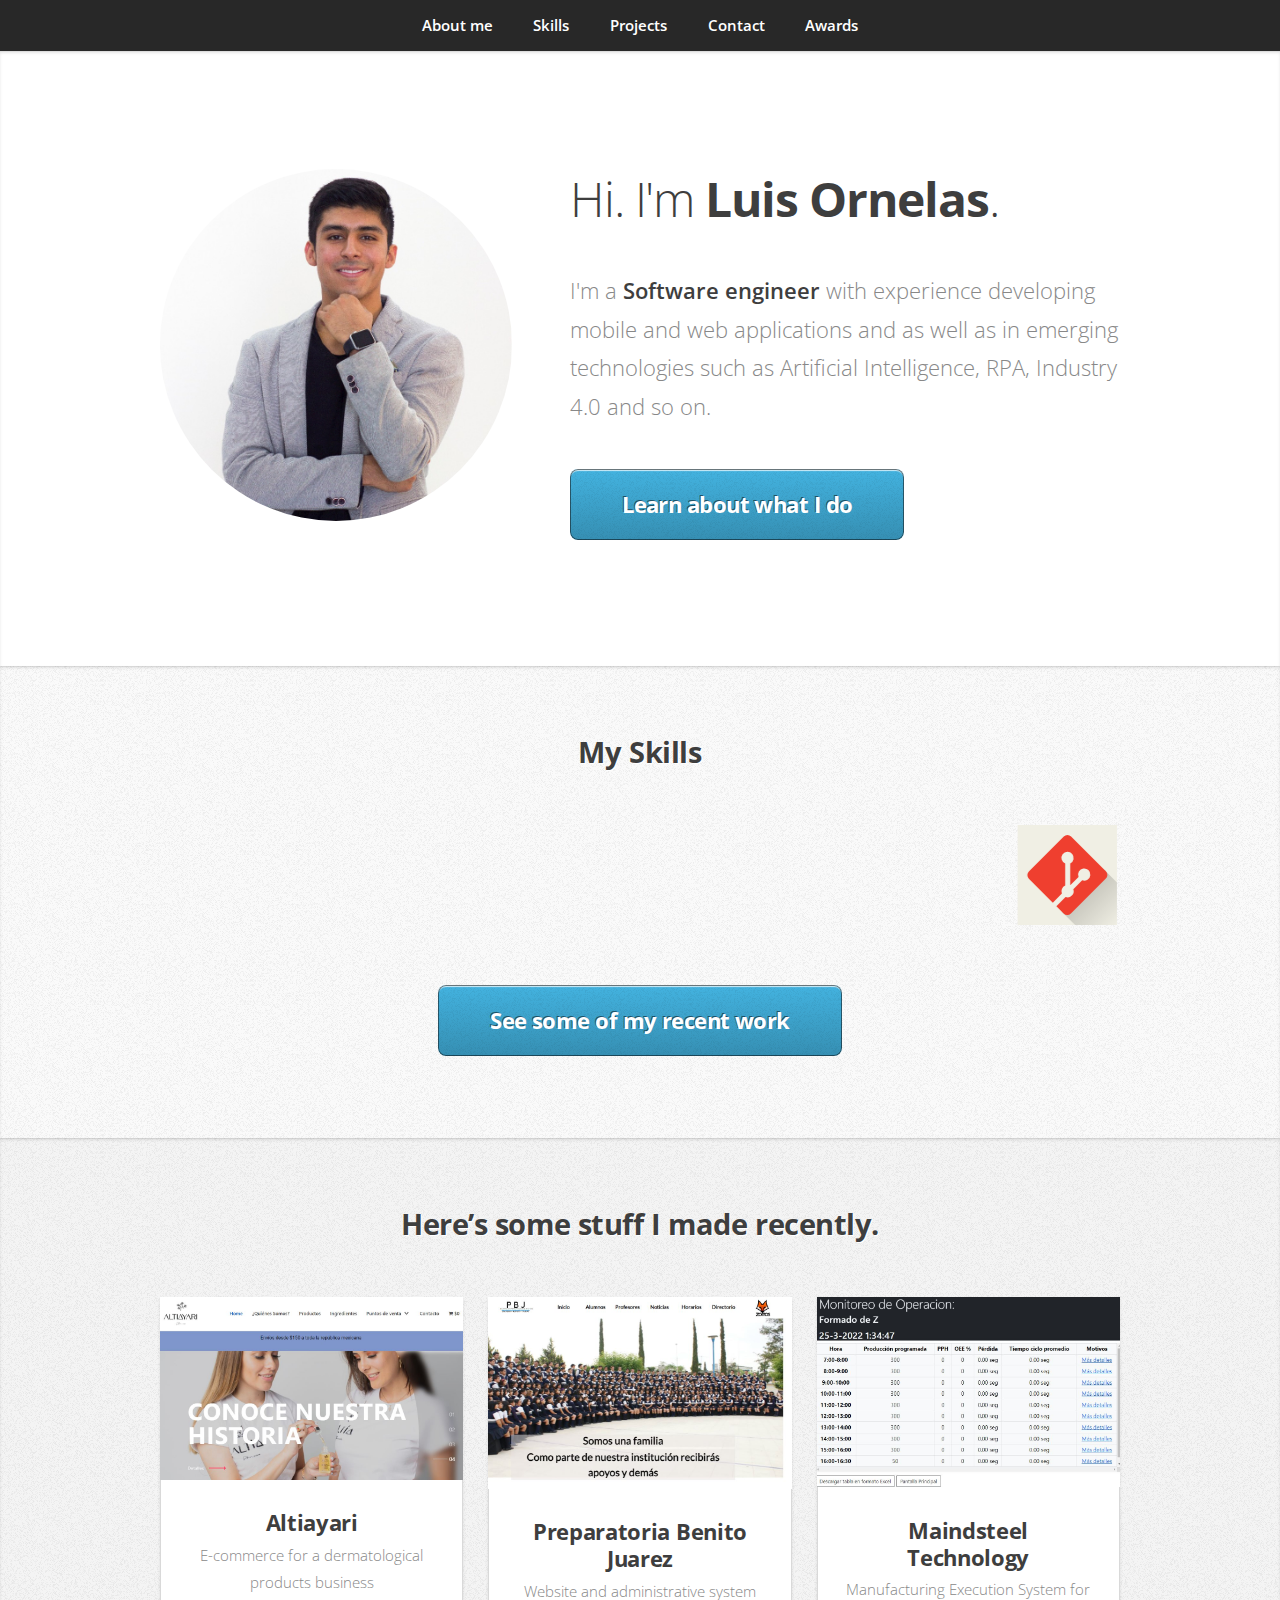
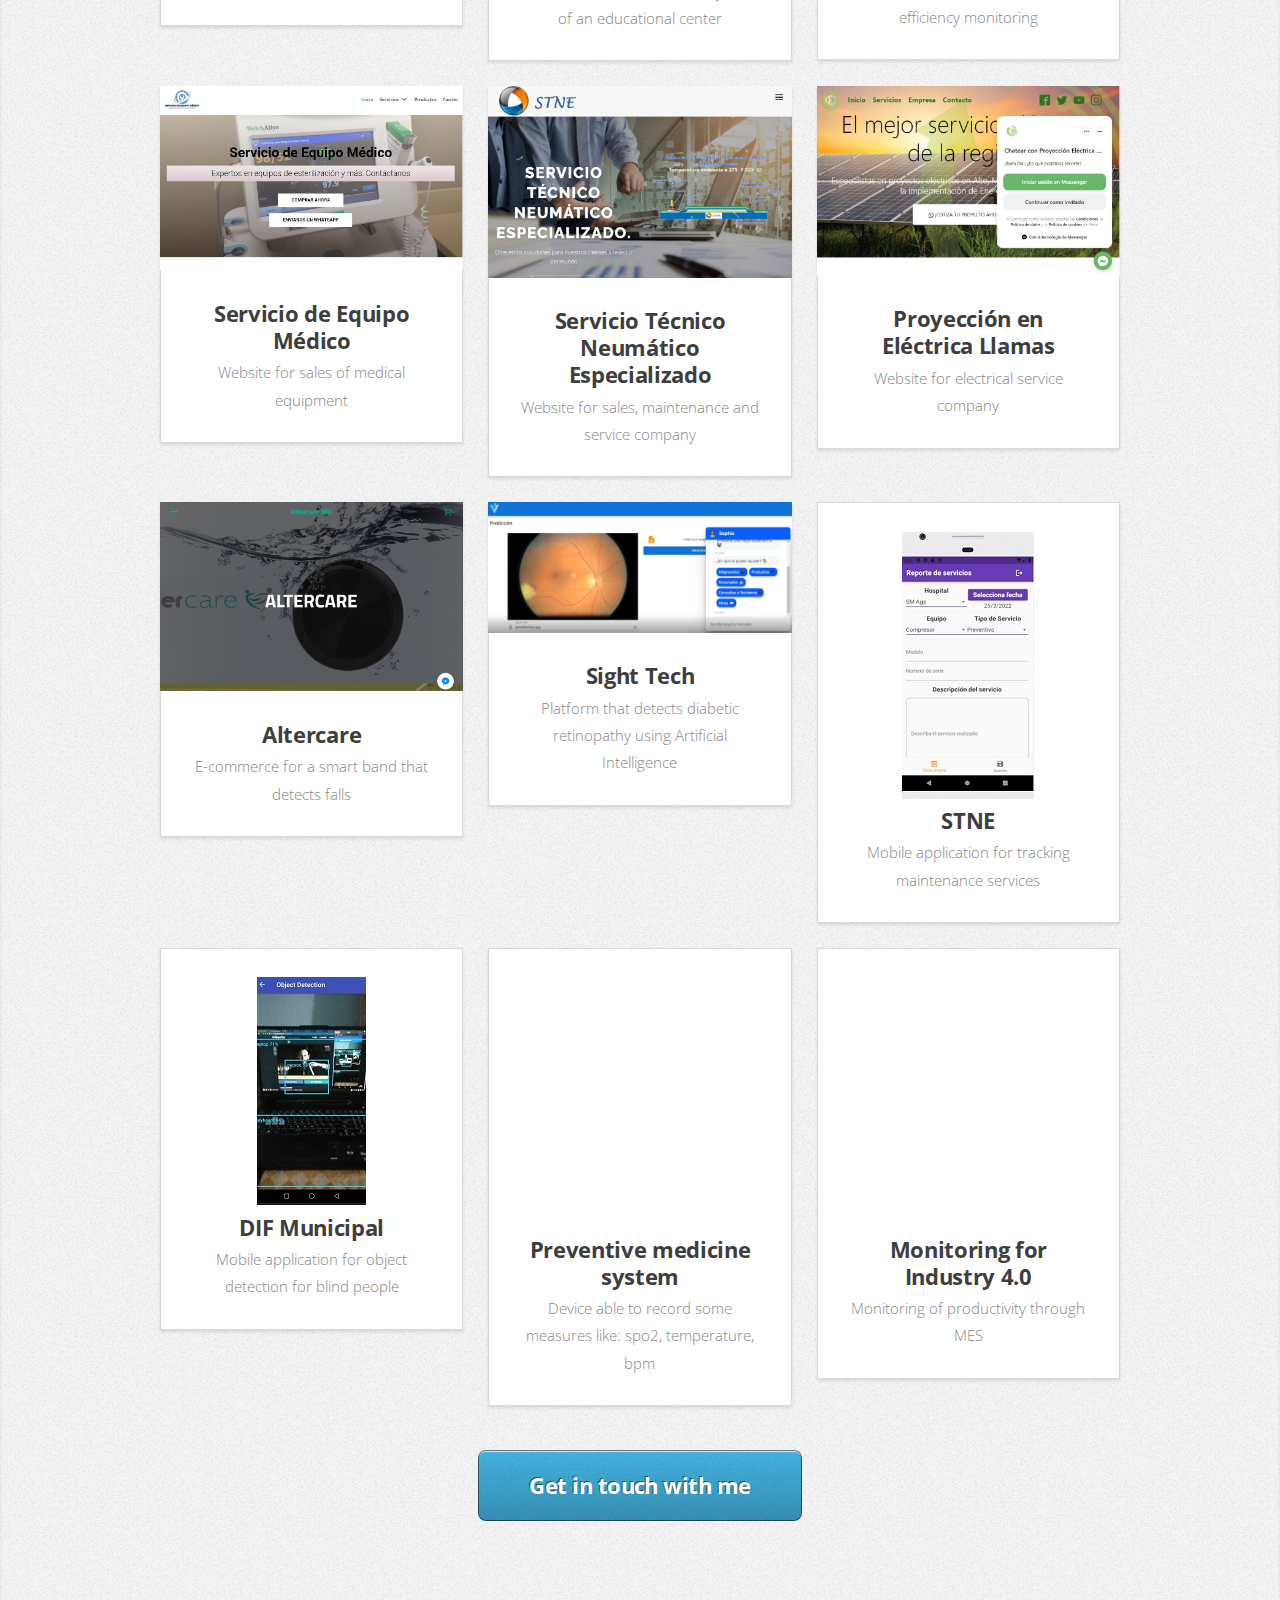
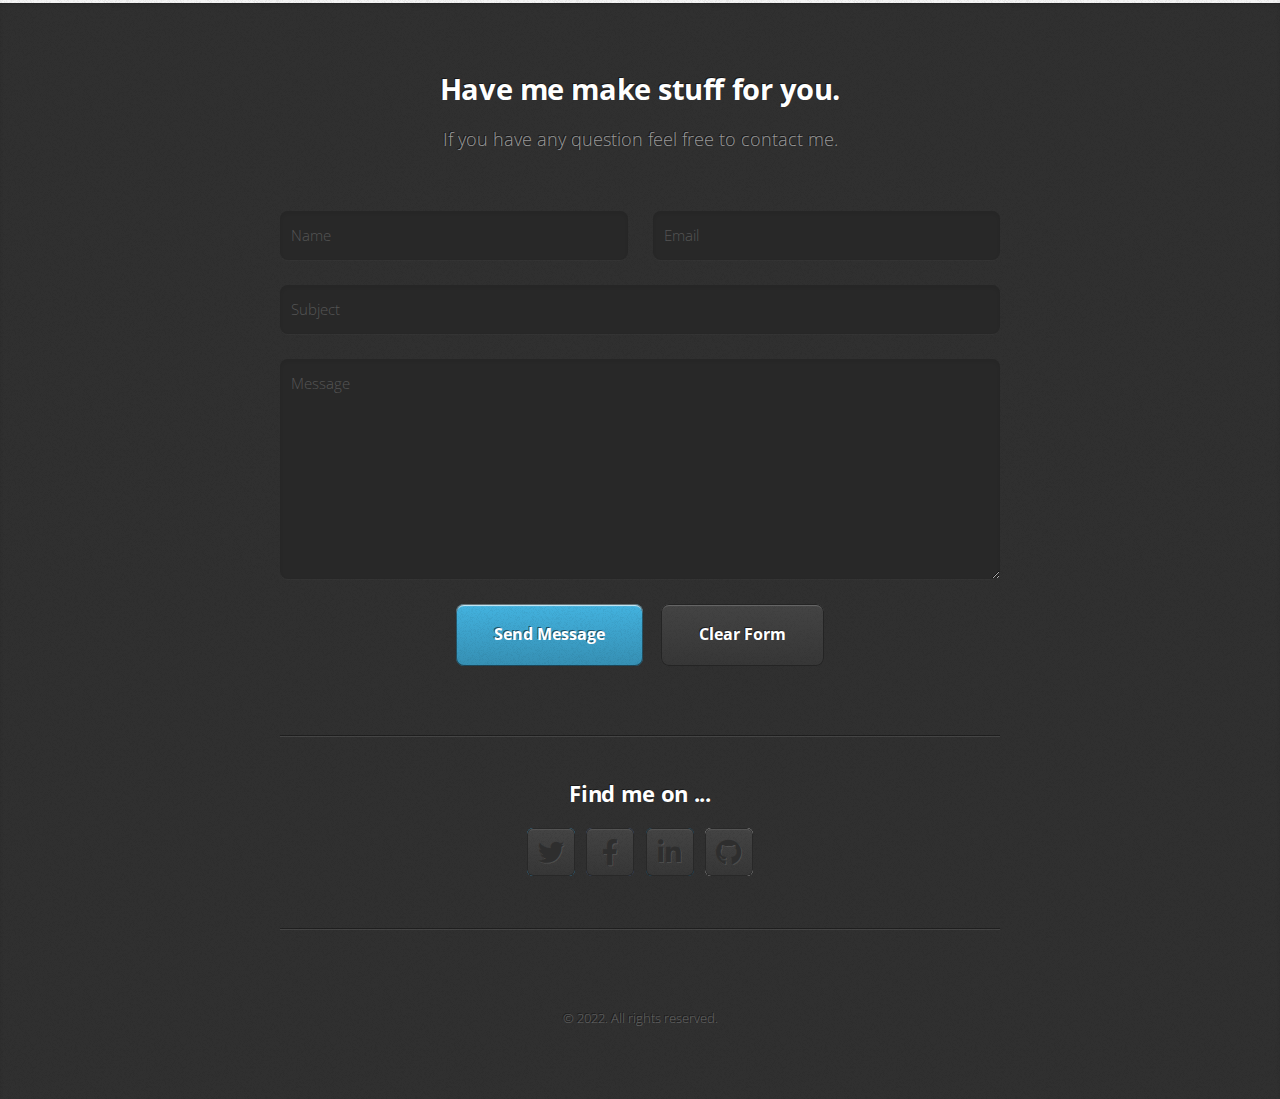
==== commit 38ec138b: "Nuevo index" ====
--- a/index.html
+++ b/index.html
@@ -190,7 +190,6 @@
 						</div>
 					</div>
 					<footer>
-						<p>Lorem ipsum dolor sit sapien vestibulum ipsum primis?</p>
 						<a href="#contact" class="button large scrolly">Get in touch with me</a>
 					</footer>
 				</div>
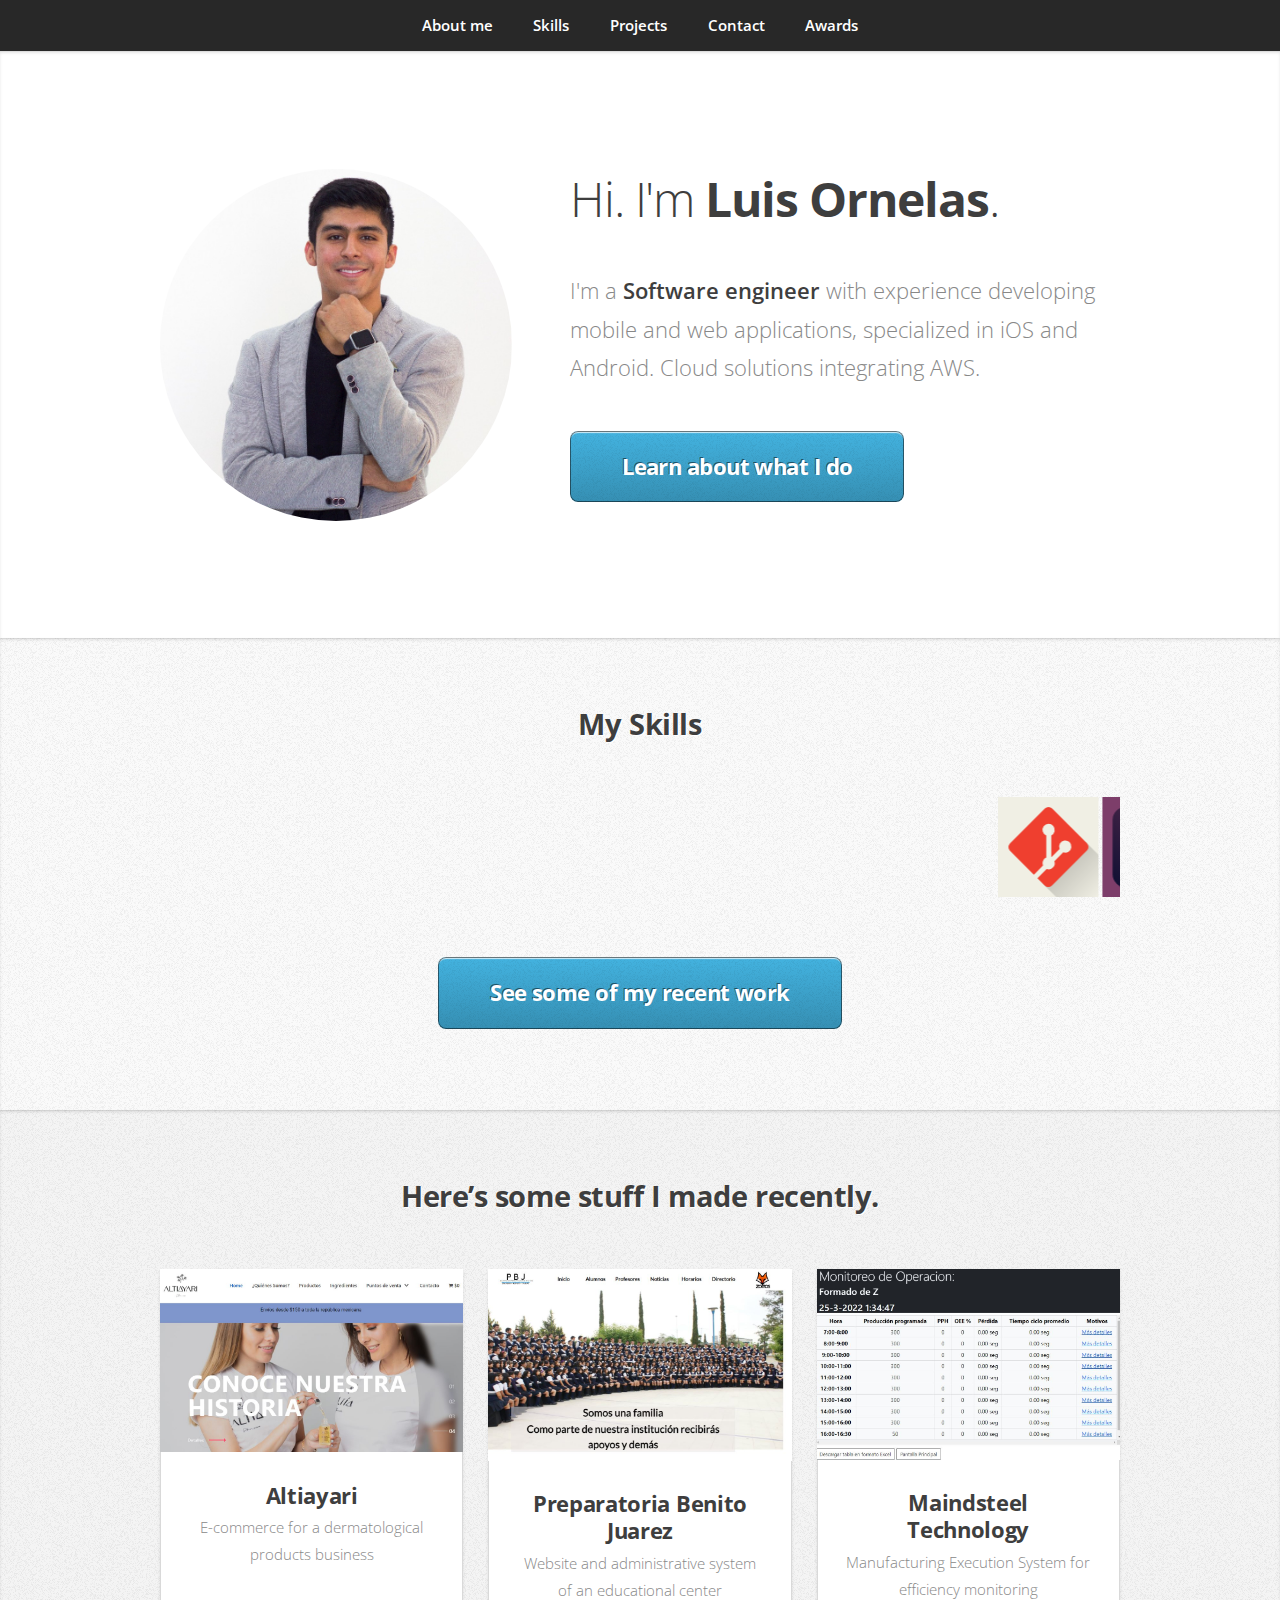
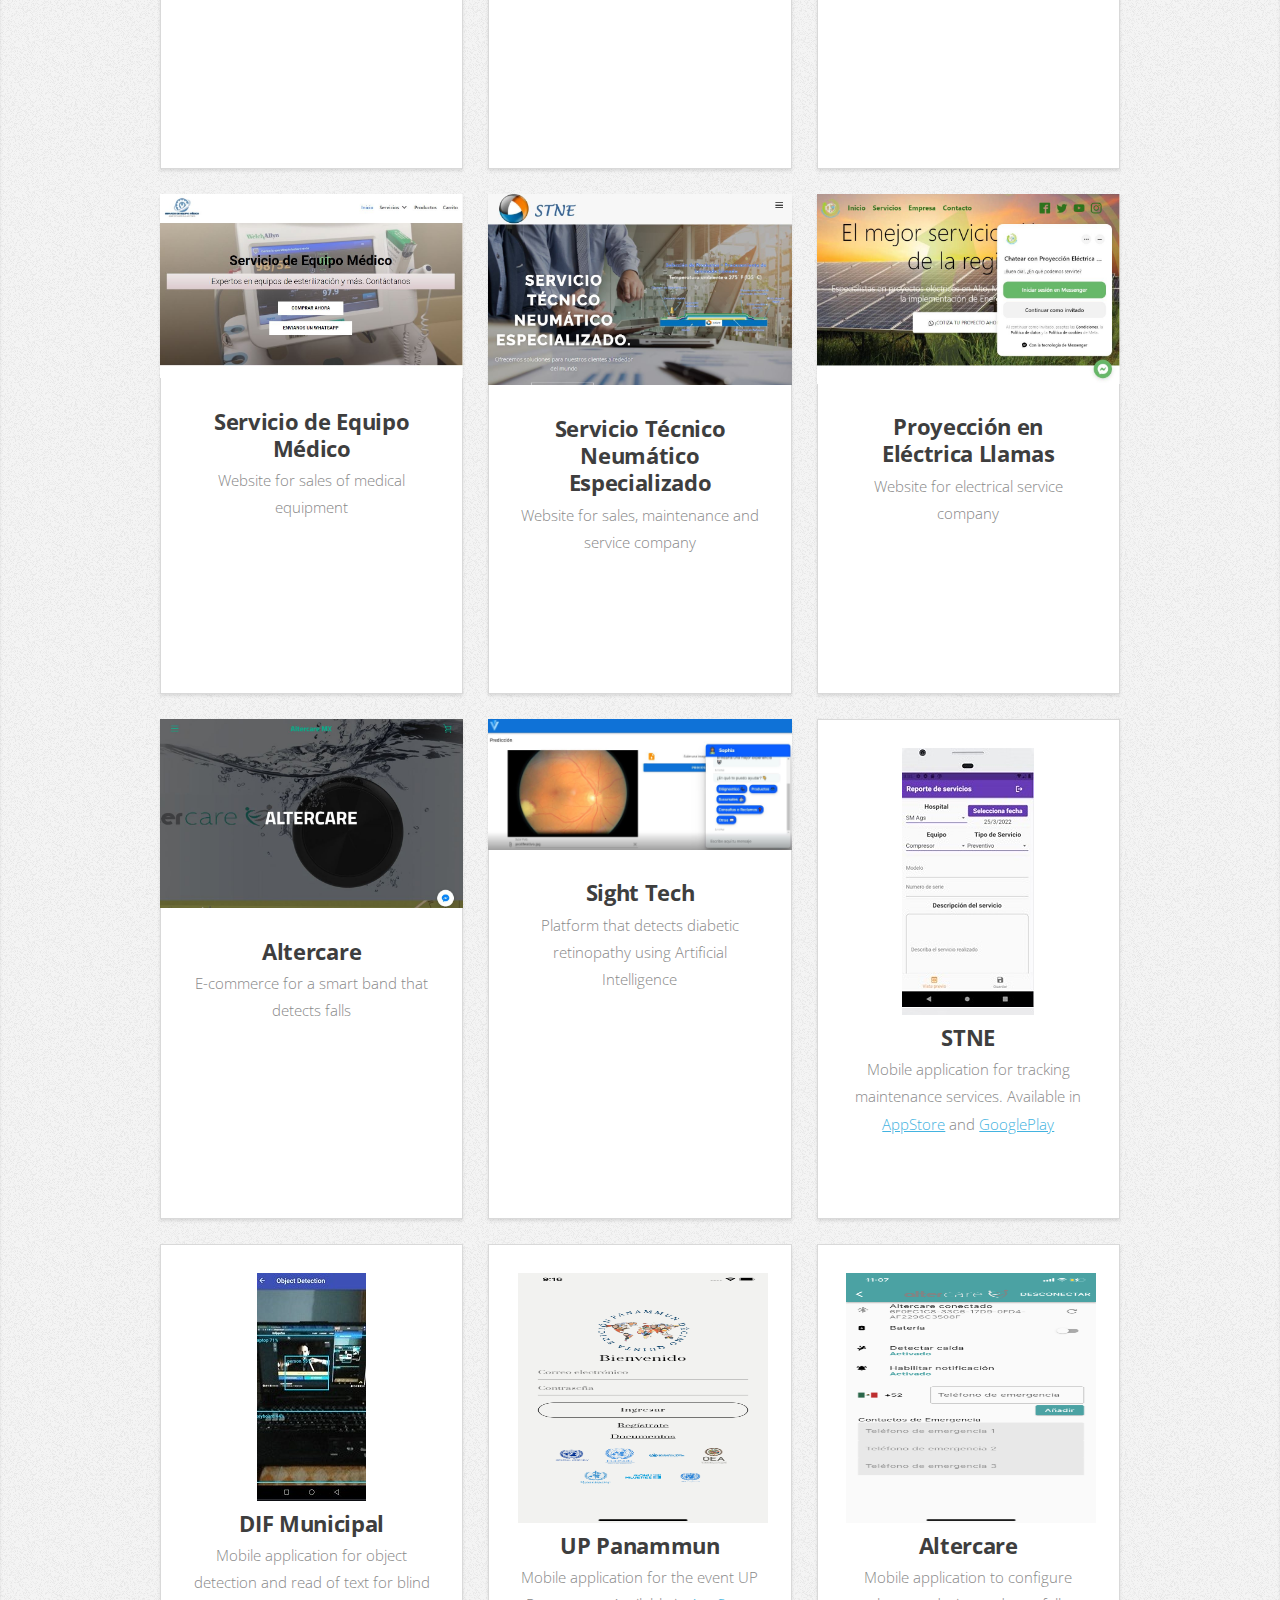
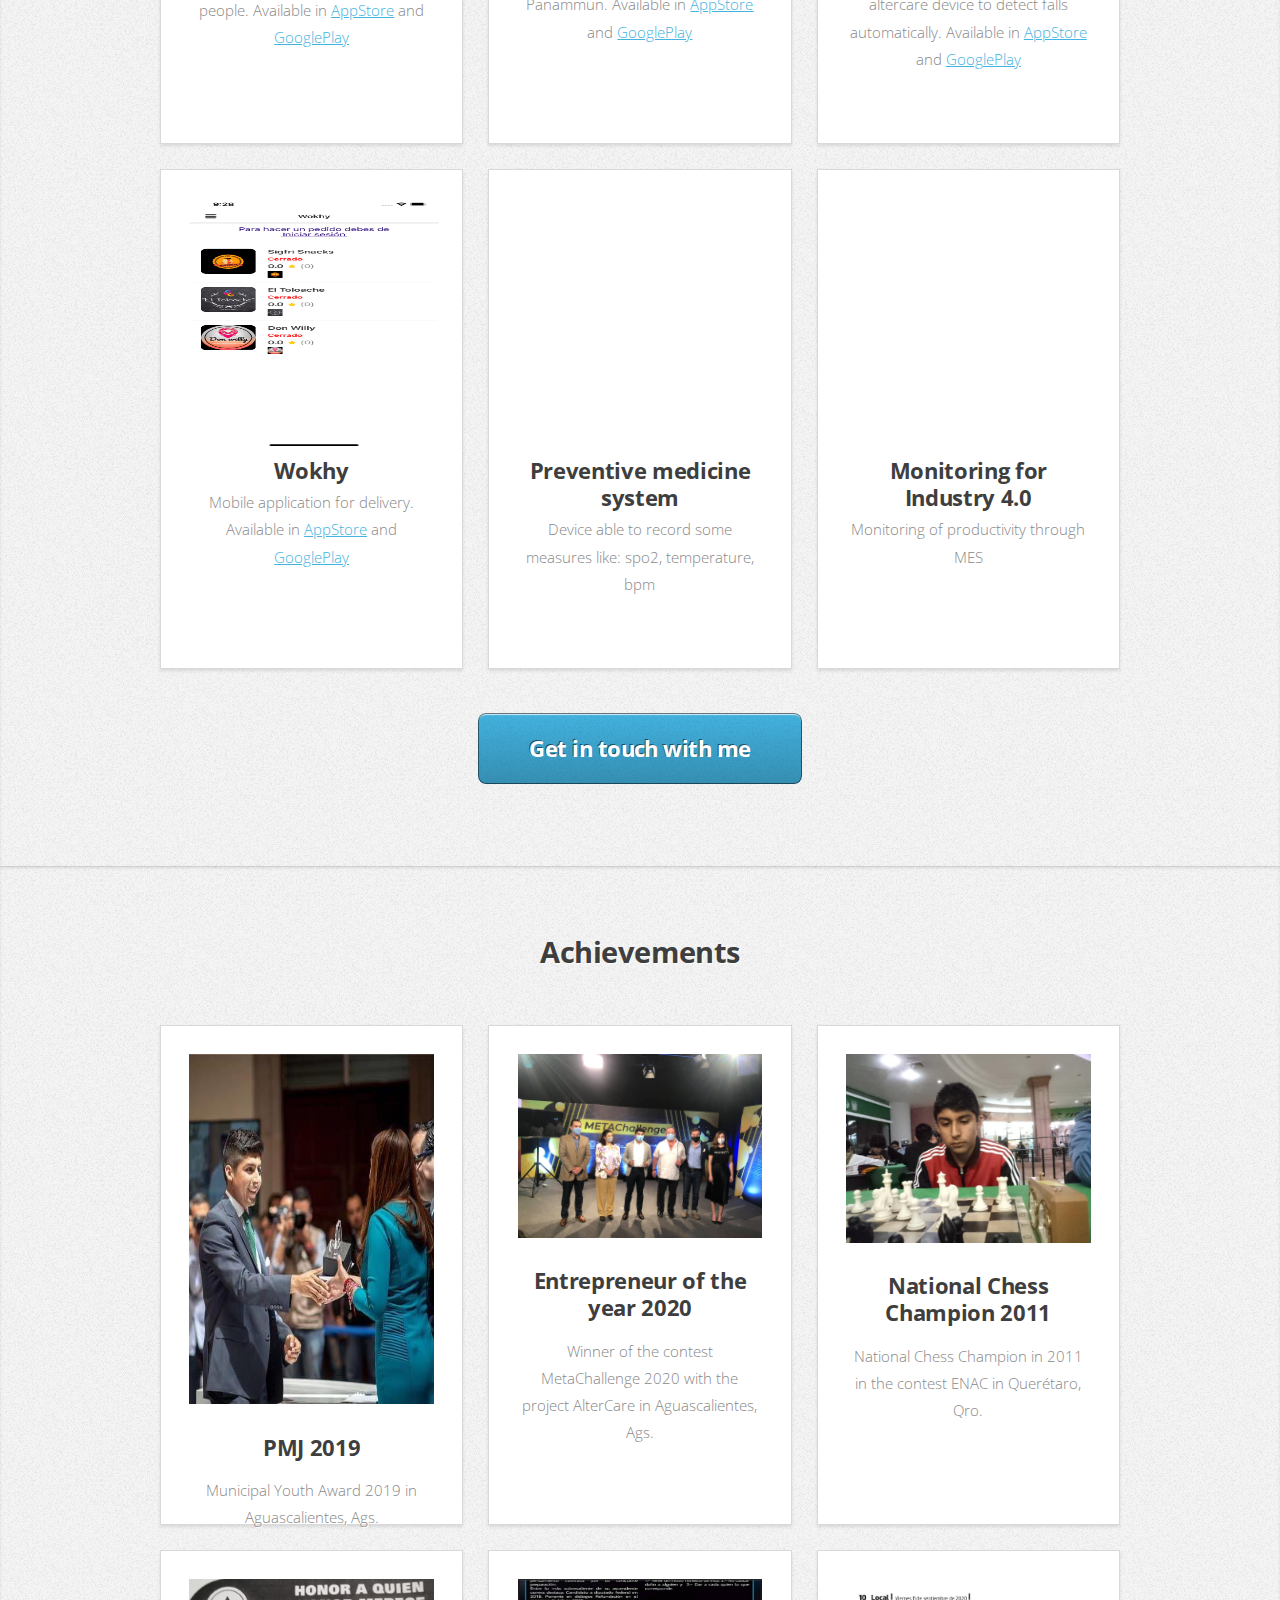
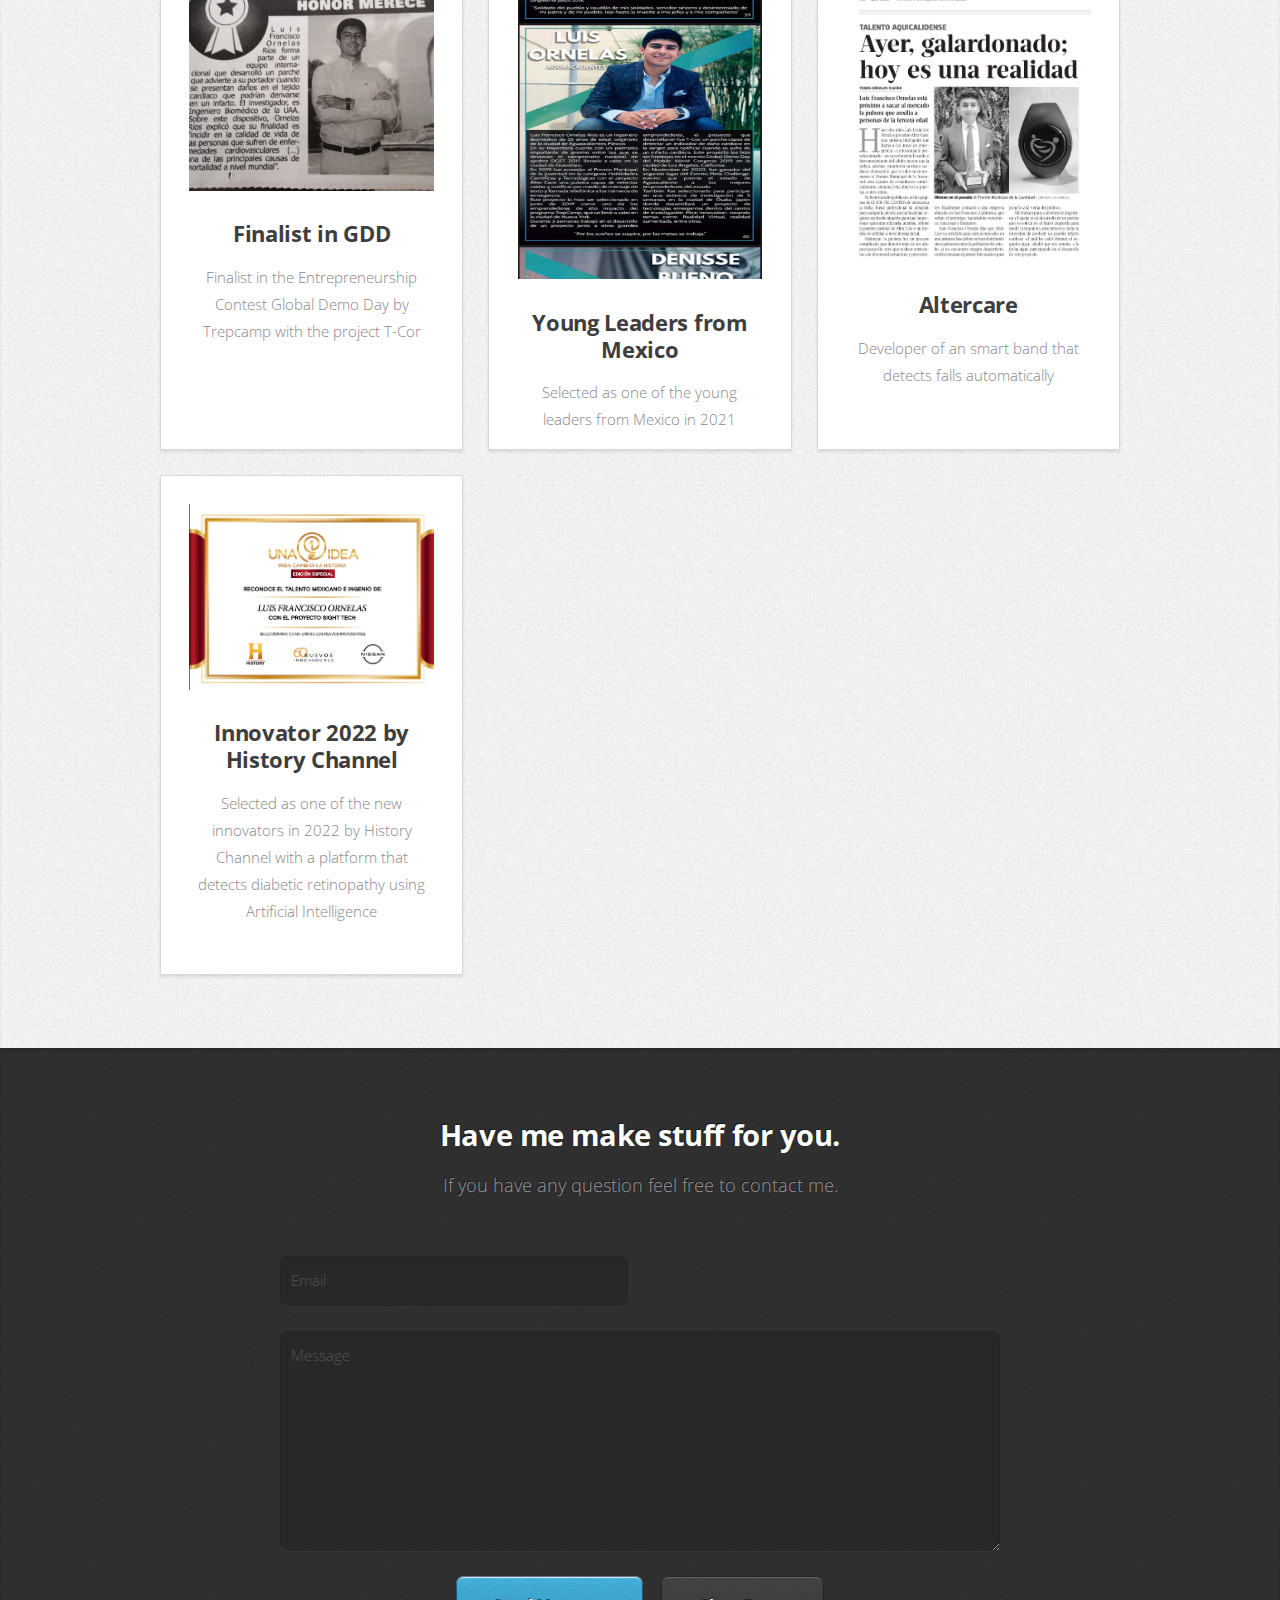
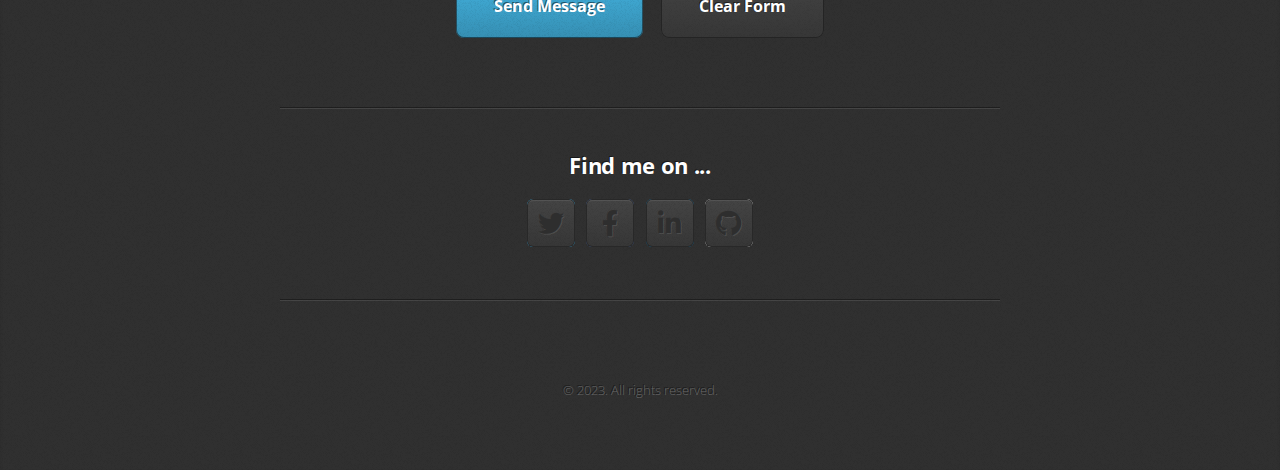
==== commit 511e351c: "Updating projects and awards" ====
--- a/index.html
+++ b/index.html
@@ -35,7 +35,7 @@
 							<header>
 								<h1>Hi. I'm <strong>Luis Ornelas</strong>.</h1>
 							</header>
-							<p>I'm a <strong>Software engineer</strong> with experience developing mobile and web applications and as well as in emerging technologies such as Artificial Intelligence, RPA, Industry 4.0 and so on. </p>
+							<p>I'm a <strong>Software engineer</strong> with experience developing mobile and web applications, specialized in iOS and Android. Cloud solutions integrating AWS.  </p>
 							<a href="#work" class="button large scrolly">Learn about what I do</a>
 						</div>
 					</div>
@@ -163,15 +163,36 @@
 						<div class="col-4 col-6-medium col-12-small">
 							<article class="box style2">
 								<img src="images/pic09.jpg" alt="" /></a>
-								<h3><a href="#">STNE</a></h3>
-								<p>Mobile application for tracking maintenance services </p>
+								<h3>STNE</h3>
+								<p>Mobile application for tracking maintenance services. Available in <a href="https://apps.apple.com/us/app/service-maintenance-app/id6444272752">AppStore</a> and <a href="https://play.google.com/store/apps/details?id=com.luisornelas.serviceapp">GooglePlay</a> </p>
 							</article>
 						</div>
 						<div class="col-4 col-6-medium col-12-small">
 							<article class="box style2">
 								<img src="images/pic10.jpg" alt="" /></a>
 								<h3><a href="#">DIF Municipal</a></h3>
-								<p>Mobile application for object detection for blind people </p>
+								<p>Mobile application for object detection and read of text for blind people. Available in <a href="https://apps.apple.com/us/app/ixtli/id6447286319">AppStore</a> and <a href="https://play.google.com/store/apps/details?id=com.luisornelas.ixtli">GooglePlay</a>  </p>
+							</article>
+						</div>
+						<div class="col-4 col-6-medium col-12-small">
+							<article class="box style2">
+								<img src="images/uppanammun.png" width="250" height="250"/></a>
+								<h3><a href="#">UP Panammun</a></h3>
+								<p>Mobile application for the event UP Panammun. Available in <a href="https://apps.apple.com/us/app/up-panammun/id6443647576">AppStore</a> and <a href="https://play.google.com/store/apps/details?id=com.luisornelas.uppanammun">GooglePlay</a>  </p>
+							</article>
+						</div>
+						<div class="col-4 col-6-medium col-12-small">
+							<article class="box style2">
+								<img src="images/altercare.png" width="250" height="250"/></a>
+								<h3><a href="#">Altercare</a></h3>
+								<p>Mobile application to configure altercare device to detect falls automatically. Available in <a href="https://apps.apple.com/us/app/altercare/id6447108611">AppStore</a> and <a href="https://play.google.com/store/apps/details?id=com.luisornelas.altercare">GooglePlay</a>  </p>
+							</article>
+						</div>
+						<div class="col-4 col-6-medium col-12-small">
+							<article class="box style2">
+								<img src="images/wokhy.png" width="250" height="250"/></a>
+								<h3><a href="#">Wokhy</a></h3>
+								<p>Mobile application for delivery. Available in <a href="https://apps.apple.com/us/app/wokhy-mexico/id1658193437">AppStore</a> and <a href="https://play.google.com/store/apps/details?id=com.luisornelas.wokhyapp">GooglePlay</a>  </p>
 							</article>
 						</div>
 						<div class="col-4 col-6-medium col-12-small">
@@ -194,6 +215,67 @@
 					</footer>
 				</div>
 			</article>
+
+			<!-- Achievements -->
+			<article id="logros" class="wrapper style3">
+				<div class="container">
+					<header>
+						<h2>Achievements</h2>
+					</header>
+					<div class="row">
+						<div class="col-4 col-6-medium col-12-small">
+							<article class="box style3">
+								<a href="#" class="image featured"><img src="images/PMJ2019.jpg" height="350" /></a>
+								<h3><a href="https://www.youtube.com/watch?v=5d8AIULnt38&t=19s">PMJ 2019</a></h3>
+								<p>Municipal Youth Award 2019 in Aguascalientes, Ags.</p>
+							</article>
+						</div>
+						<div class="col-4 col-6-medium col-12-small">
+							<article class="box style3">
+								<a href="#" class="image featured"><img src="images/meta.jpg" alt="" /></a>
+								<h3><a href="https://innovacioneconomica.com/metachallenge-4-proyectos-que-impactaran-el-emprendimiento-social-con-innovacion/">Entrepreneur of the year 2020</a></h3>
+								<p>Winner of the contest MetaChallenge 2020 with the project AlterCare in Aguascalientes, Ags.</p>
+							</article>
+						</div>
+						<div class="col-4 col-6-medium col-12-small">
+							<article class="box style3">
+								<a href="#" class="image featured"><img src="images/chess.jpeg" alt="" /></a>
+								<h3><a href="http://www.palestraaguascalientes.com/alumno-del-cbtis-168-campeon-nacional-de-ajedrez-de-bachilleratos-dgeti-2011/">National Chess Champion 2011</a></h3>
+								<p>National Chess Champion in 2011 in the contest ENAC in Querétaro, Qro.</p>
+							</article>
+						</div>
+						<div class="col-4 col-6-medium col-12-small">
+							<article class="box style3">
+								<a href="#" class="image featured"><img src="images/periodicotcor.jpg" alt="" /></a>
+								<h3><a href="https://www.liderempresarial.com/hidrocalido-obtiene-segundo-lugar-en-competencia-internacional/">Finalist in GDD</a></h3>
+								<p>Finalist in the Entrepreneurship Contest Global Demo Day by Trepcamp with the project T-Cor</p>
+							</article>
+						</div>
+						<div class="col-4 col-6-medium col-12-small">
+							<article class="box style3">
+								<a href="#" class="image featured"><img src="images/RevistaJovenesLideres2.jpg" height="300" /></a>
+								<h3><a href="https://luisornelas-dev.github.io/electricallamas/">Young Leaders from Mexico</a></h3>
+								<p>Selected as one of the young leaders from Mexico in 2021</p>
+							</article>
+						</div>
+						<div class="col-4 col-6-medium col-12-small">
+							<article class="box style3">
+								<a href="#" class="image featured"><img src="images/galardonperiodico.jpg" alt="" /></a>
+								<h3><a href="https://www.uaa.mx/portal/noticias/egresado-de-la-uaa-gana-premio-municipal-de-la-juventud-en-habilidades-cientificas-y-tecnologicas/">Altercare</a></h3>
+								<p<>Developer of an smart band that detects falls automatically</p>
+							</article>
+						</div>
+						<div class="col-4 col-6-medium col-12-small">
+							<article class="box style3">
+								<a href="#" class="image featured"><img src="images/history.png" alt="" /></a>
+								<h3><a href="https://youtu.be/OM36NrcdiNM">Innovator 2022 by History Channel</a></h3>
+								<p>Selected as one of the new innovators in 2022 by History Channel with a platform that detects diabetic retinopathy using Artificial Intelligence</p>
+							</article>
+						</div>
+					</div>
+				</div>
+			</article>
+
 
 		<!-- Contact -->
 			<article id="contact" class="wrapper style4">
@@ -204,16 +286,10 @@
 					</header>
 					<div class="row">
 						<div class="col-12">
-							<form method="post" action="#">
+							<form method="post" action="https://formspree.io/f/xqkowzbn">
 								<div class="row">
 									<div class="col-6 col-12-small">
-										<input type="text" name="name" id="name" placeholder="Name" />
-									</div>
-									<div class="col-6 col-12-small">
 										<input type="text" name="email" id="email" placeholder="Email" />
-									</div>
-									<div class="col-12">
-										<input type="text" name="subject" id="subject" placeholder="Subject" />
 									</div>
 									<div class="col-12">
 										<textarea name="message" id="message" placeholder="Message"></textarea>
@@ -252,7 +328,7 @@
 					</div>
 					<footer>
 						<ul id="copyright">
-							<li>&copy; 2022. All rights reserved.</li><!-- <li>Design: <a href="http://html5up.net">HTML5 UP</a></li> -->
+							<li>&copy; 2023. All rights reserved.</li><!-- <li>Design: <a href="http://html5up.net">HTML5 UP</a></li> -->
 						</ul>
 					</footer>
 				</div>
--- a/assets/css/main.css
+++ b/assets/css/main.css
@@ -33,6 +33,7 @@
 	line-height: 1;
 }
 
+
 ol, ul {
 	list-style: none;
 }
@@ -49,6 +50,13 @@
 table {
 	border-collapse: collapse;
 	border-spacing: 0;
+}
+.box.style2 {
+	height:500px;
+}
+
+.box.style3 {
+	height:500px;
 }
 
 body {
@@ -81,6 +89,7 @@
 	*, *:before, *:after {
 		box-sizing: inherit;
 	}
+	
 
 	body {
 		padding-top: 3.5em;
@@ -2373,6 +2382,7 @@
 				}
 
 				.box.style2 {
+					height:400px;
 					max-width: 32em;
 					margin-left: auto !important;
 					margin-right: auto !important;
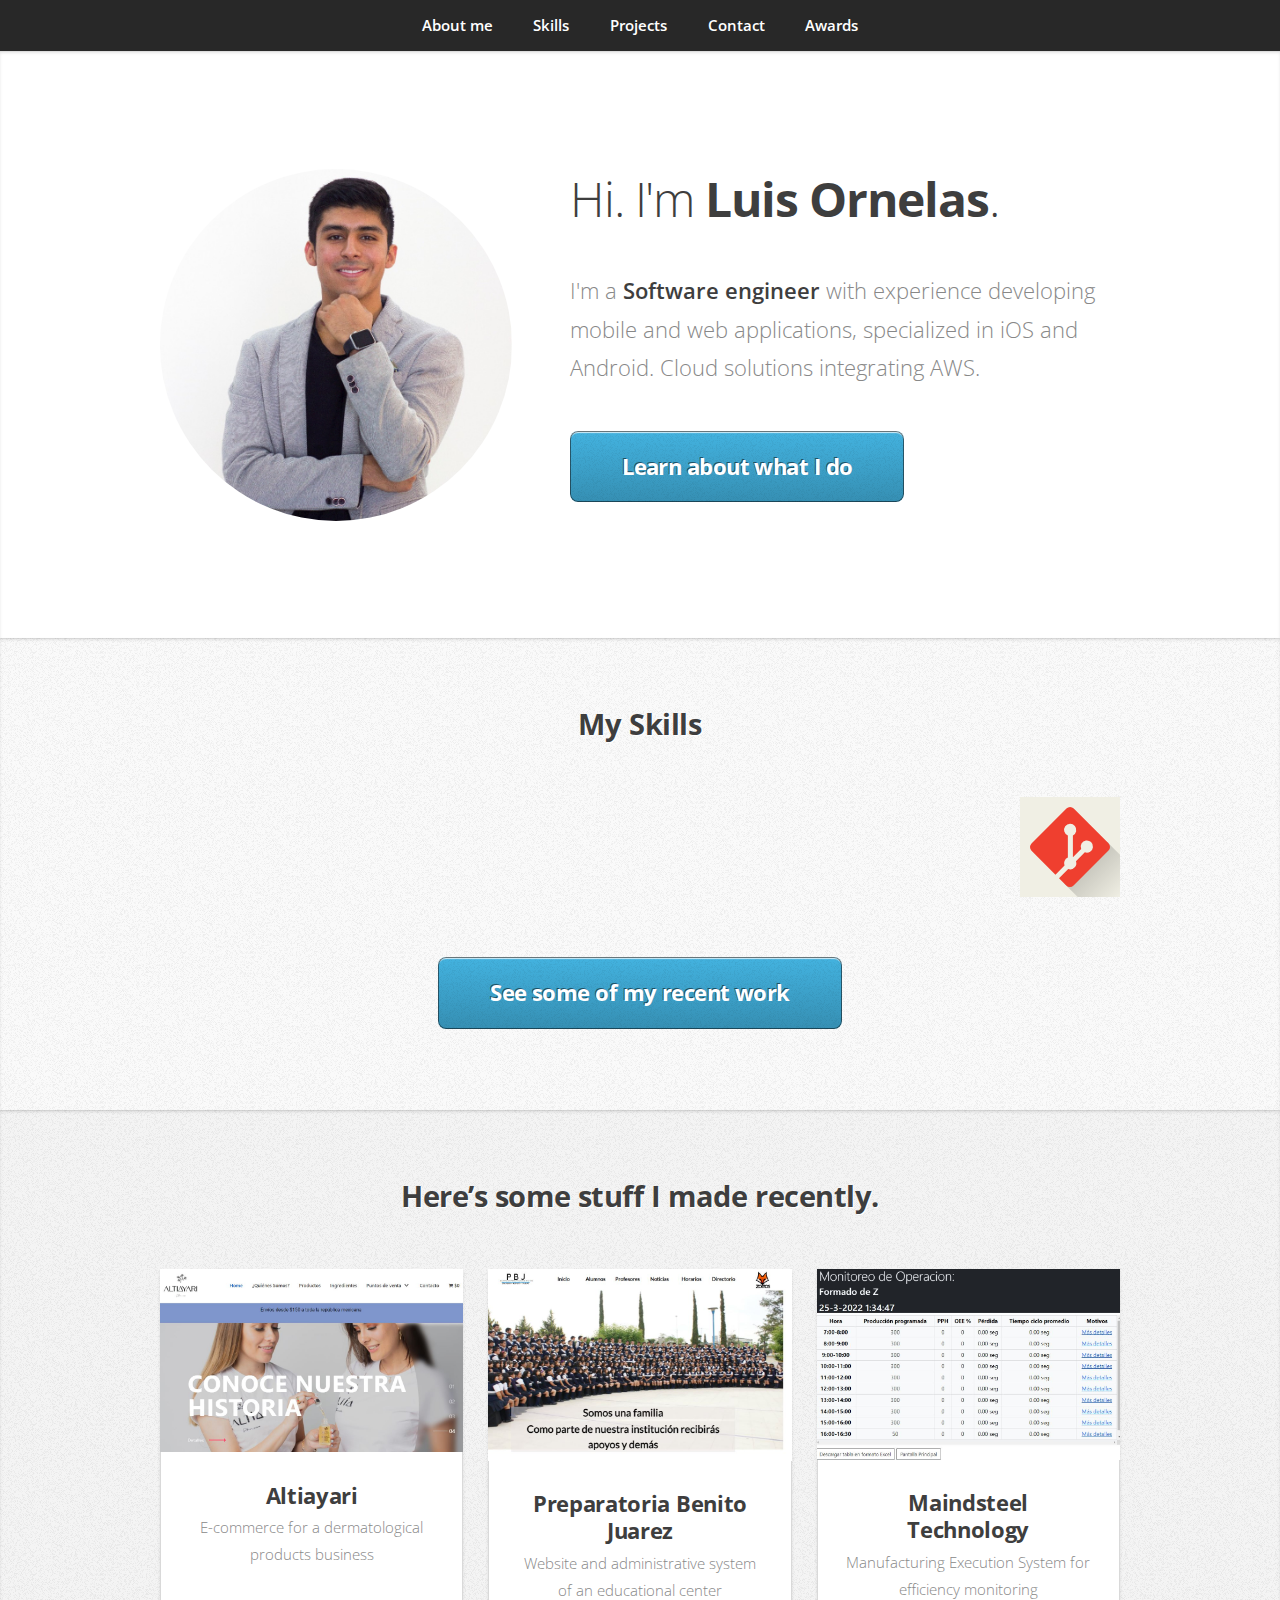
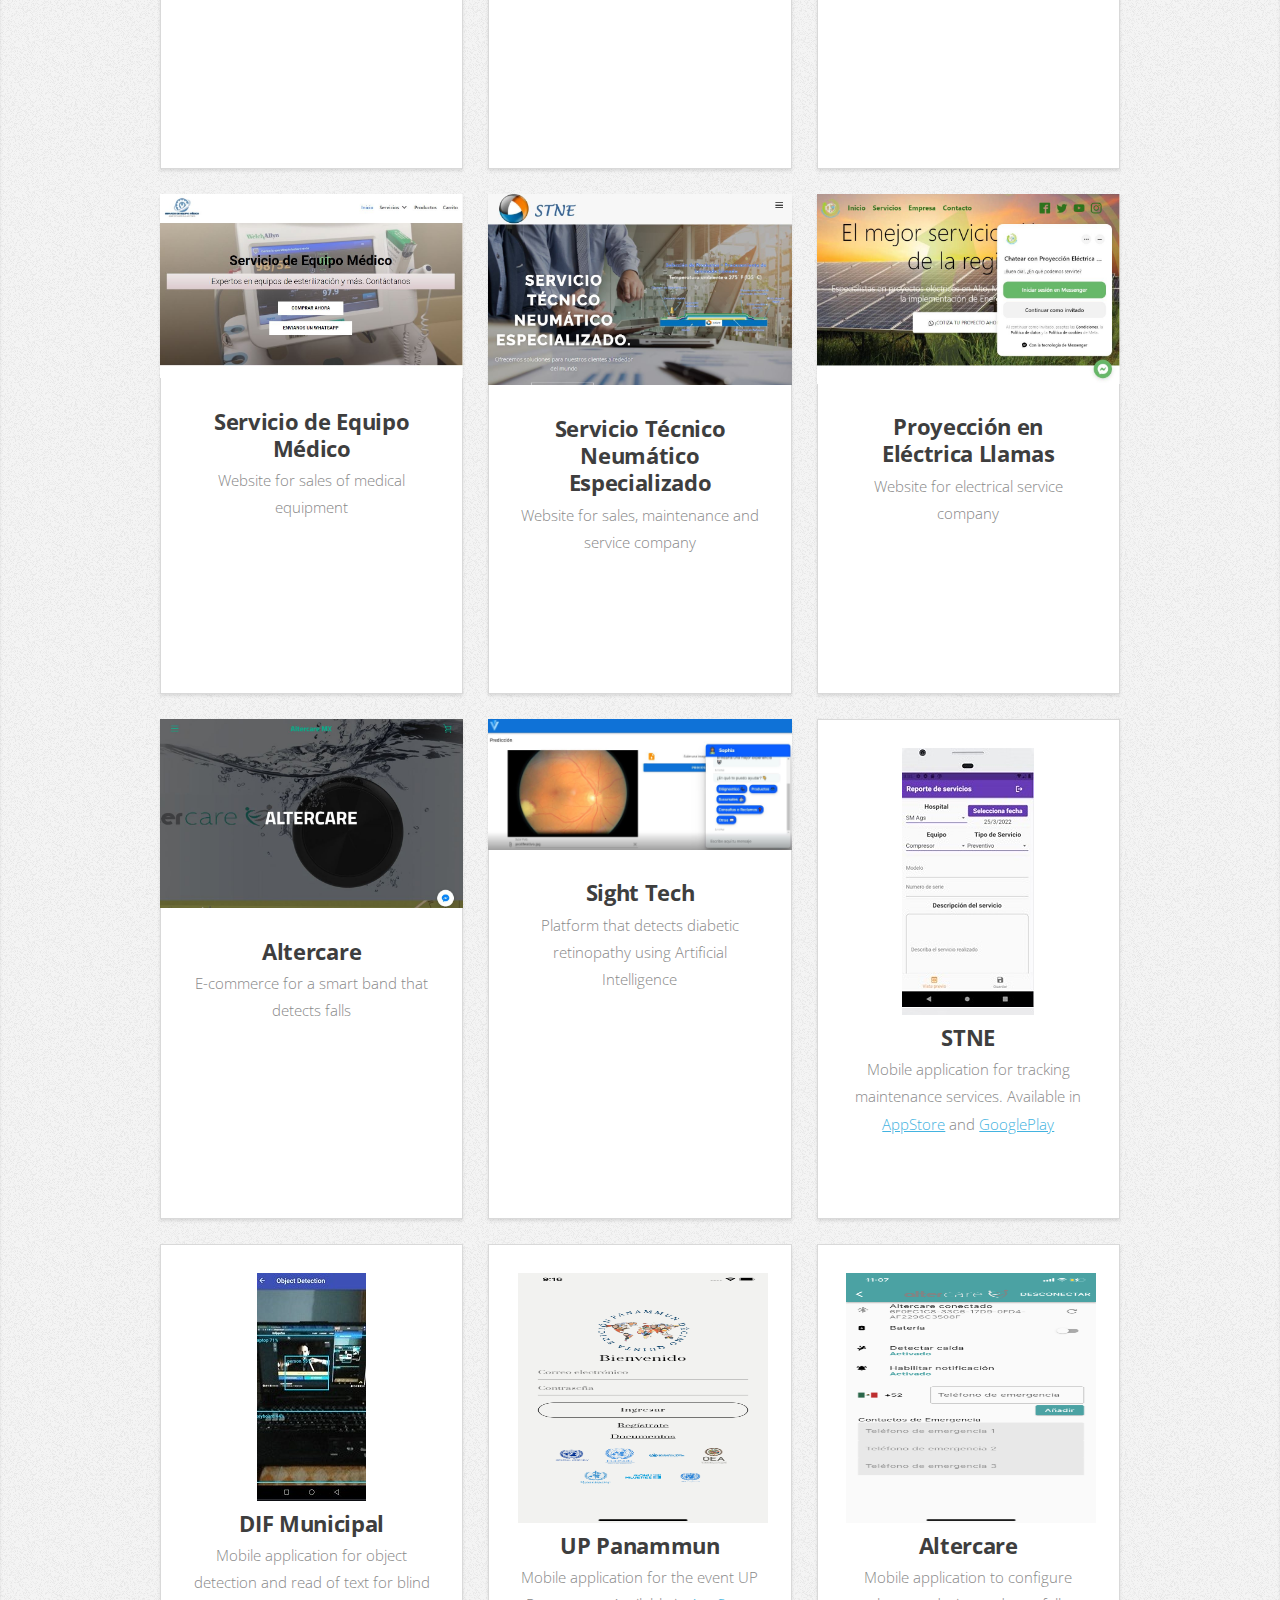
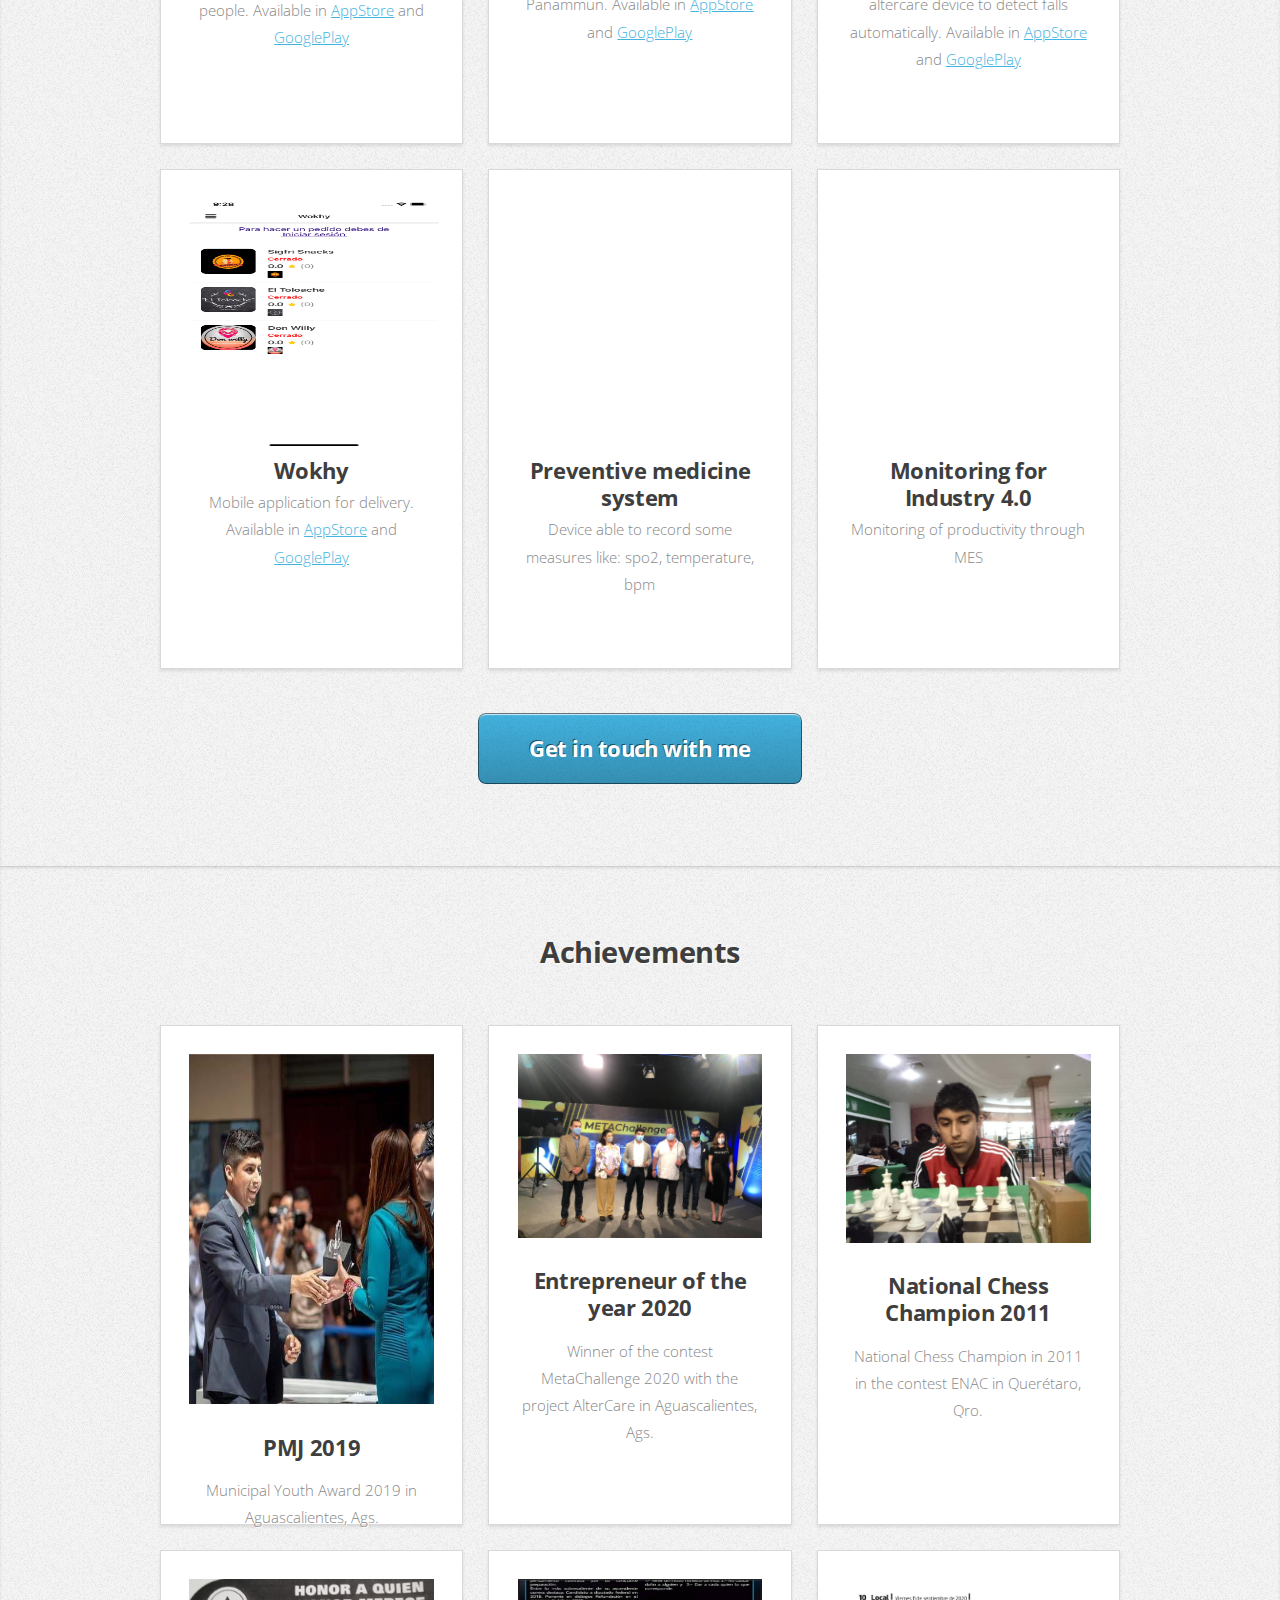
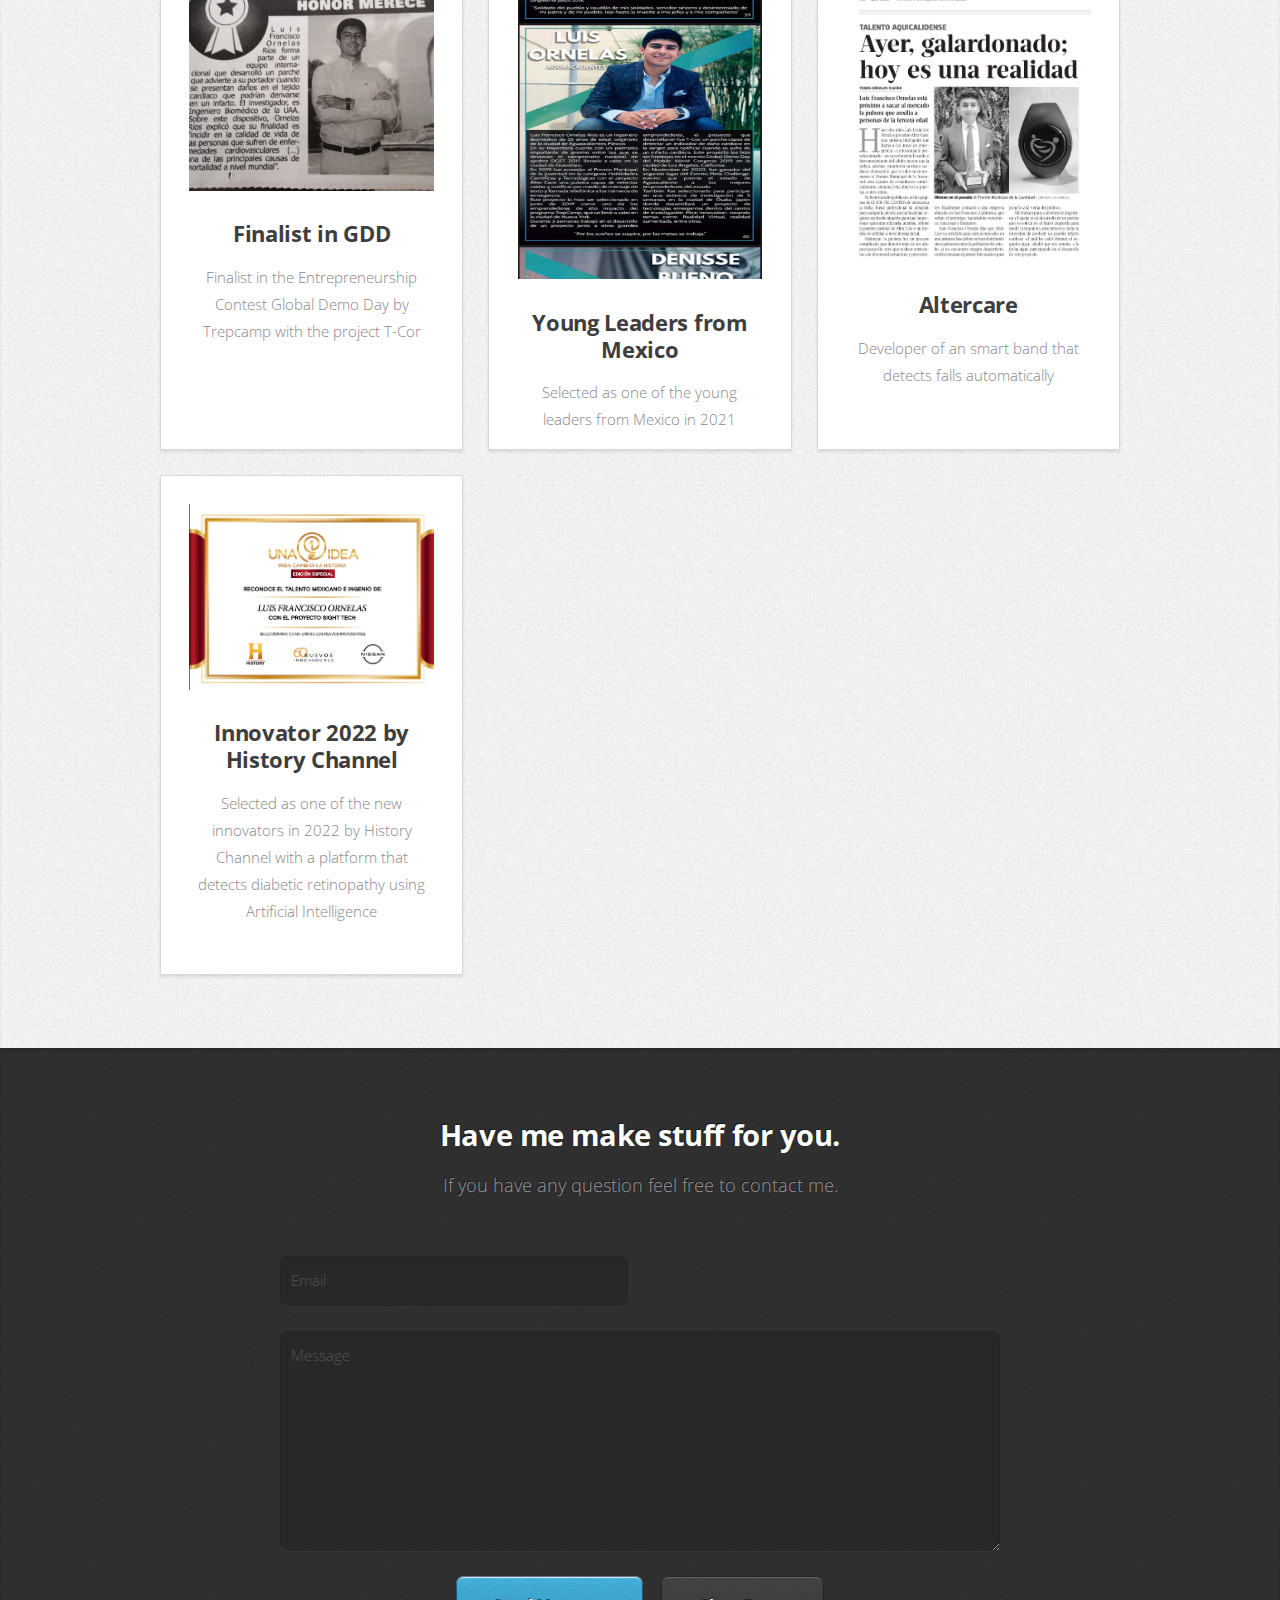
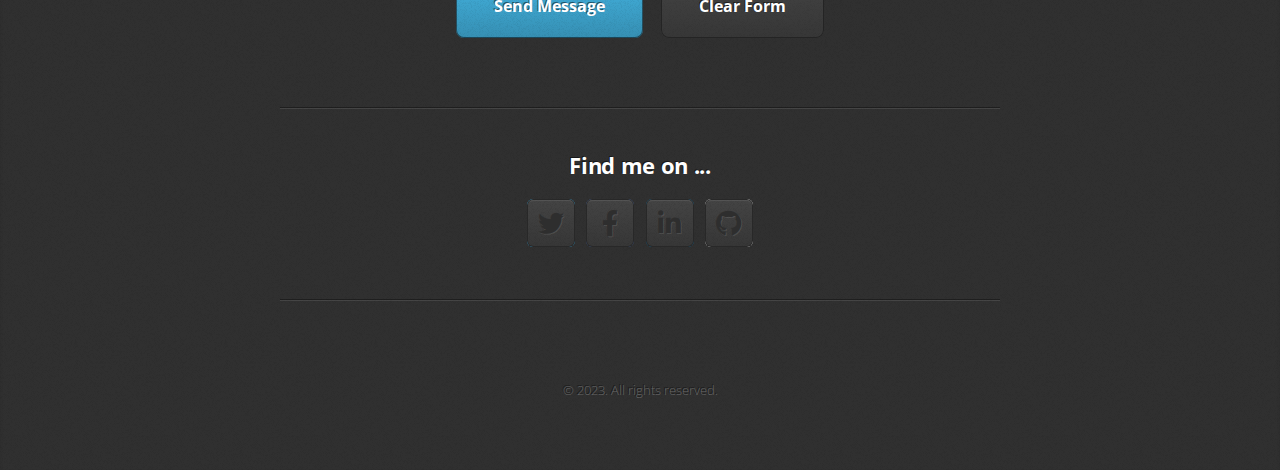
==== commit bcee5a52: "Update index.html" ====
--- a/index.html
+++ b/index.html
@@ -135,7 +135,7 @@
 						<div class="col-4 col-6-medium col-12-small">
 							<article class="box style2">
 								<a href="#" class="image featured"><img src="images/pic05.jpg" alt="" /></a>
-								<h3><a href="https://peliculaparalaminacionenvacio.com.mx/">Servicio Técnico Neumático Especializado</a></h3>
+								<h3><a href="https://grupogadan.com.mx/">Servicio Técnico Neumático Especializado</a></h3>
 								<p>Website for sales, maintenance and service company</p>
 							</article>
 						</div>
@@ -343,4 +343,4 @@
 			<script src="assets/js/main.js"></script>
 
 	</body>
-</html>+</html>
